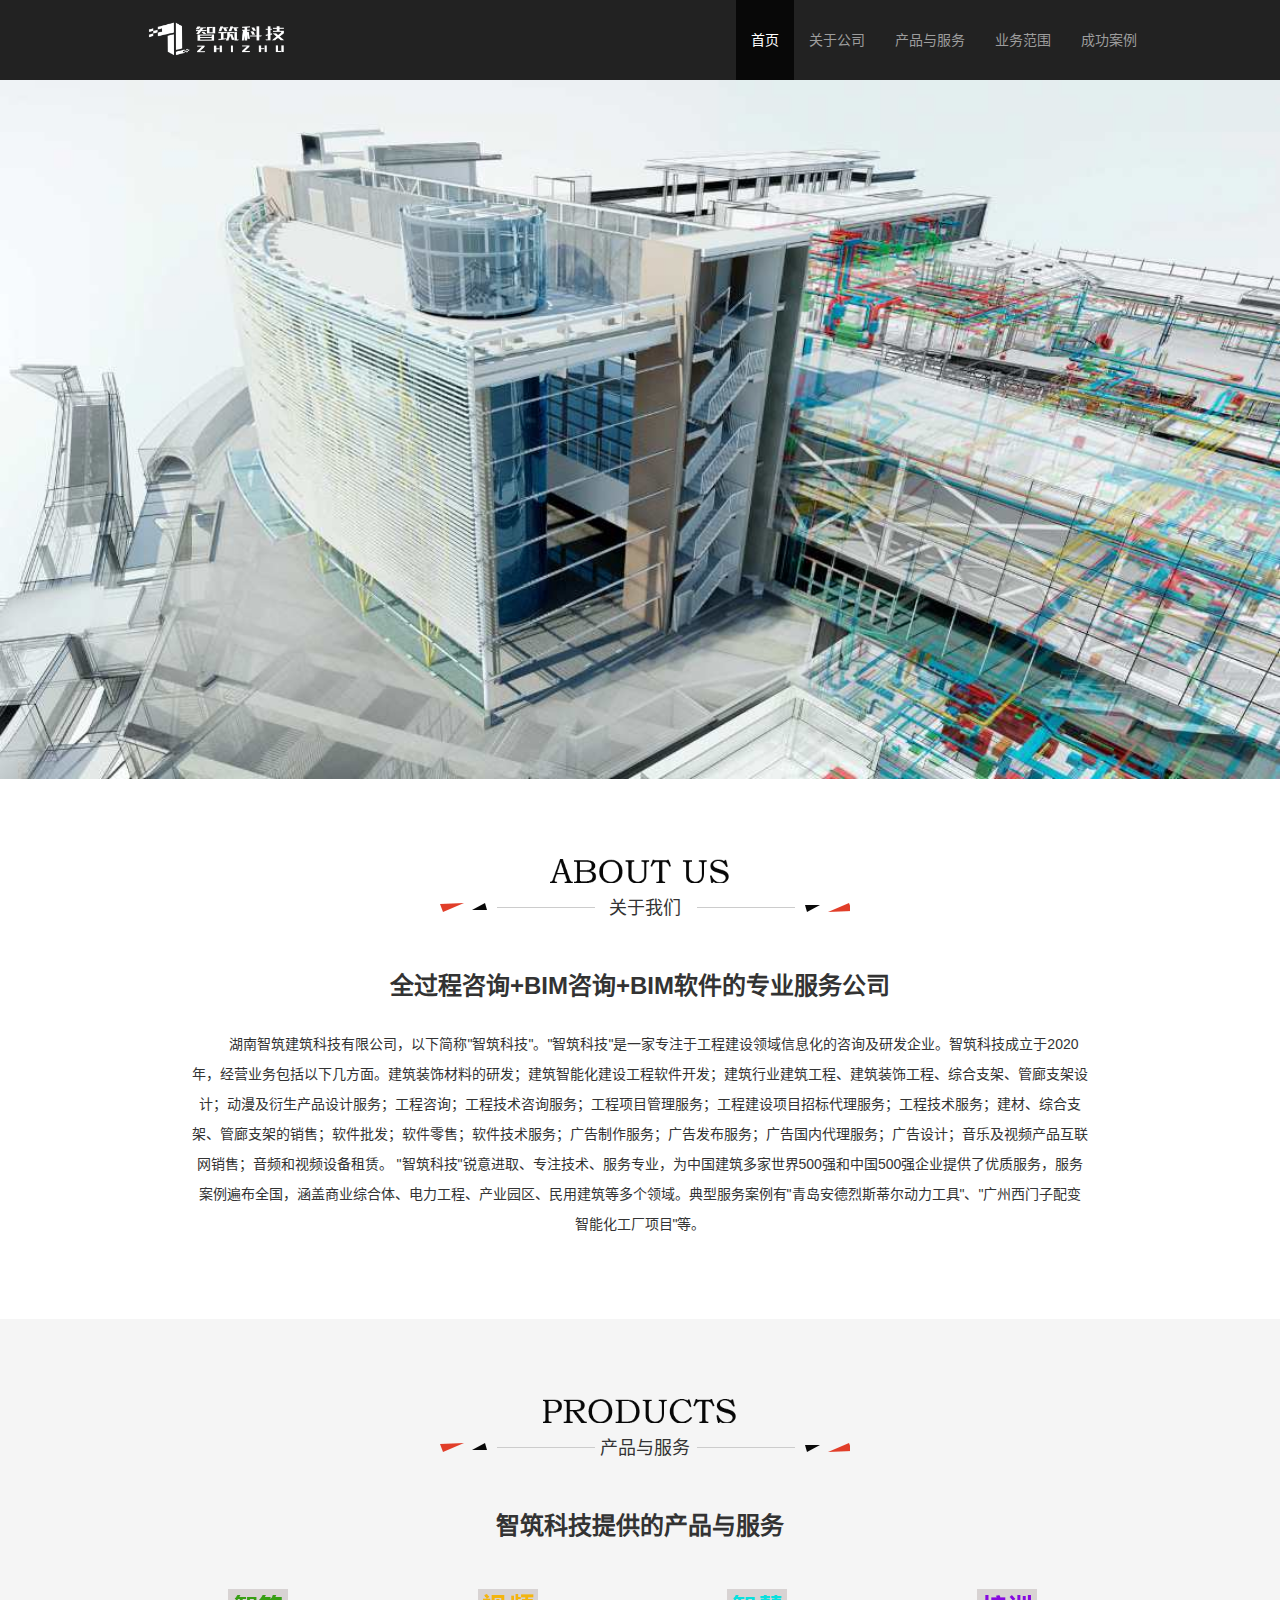
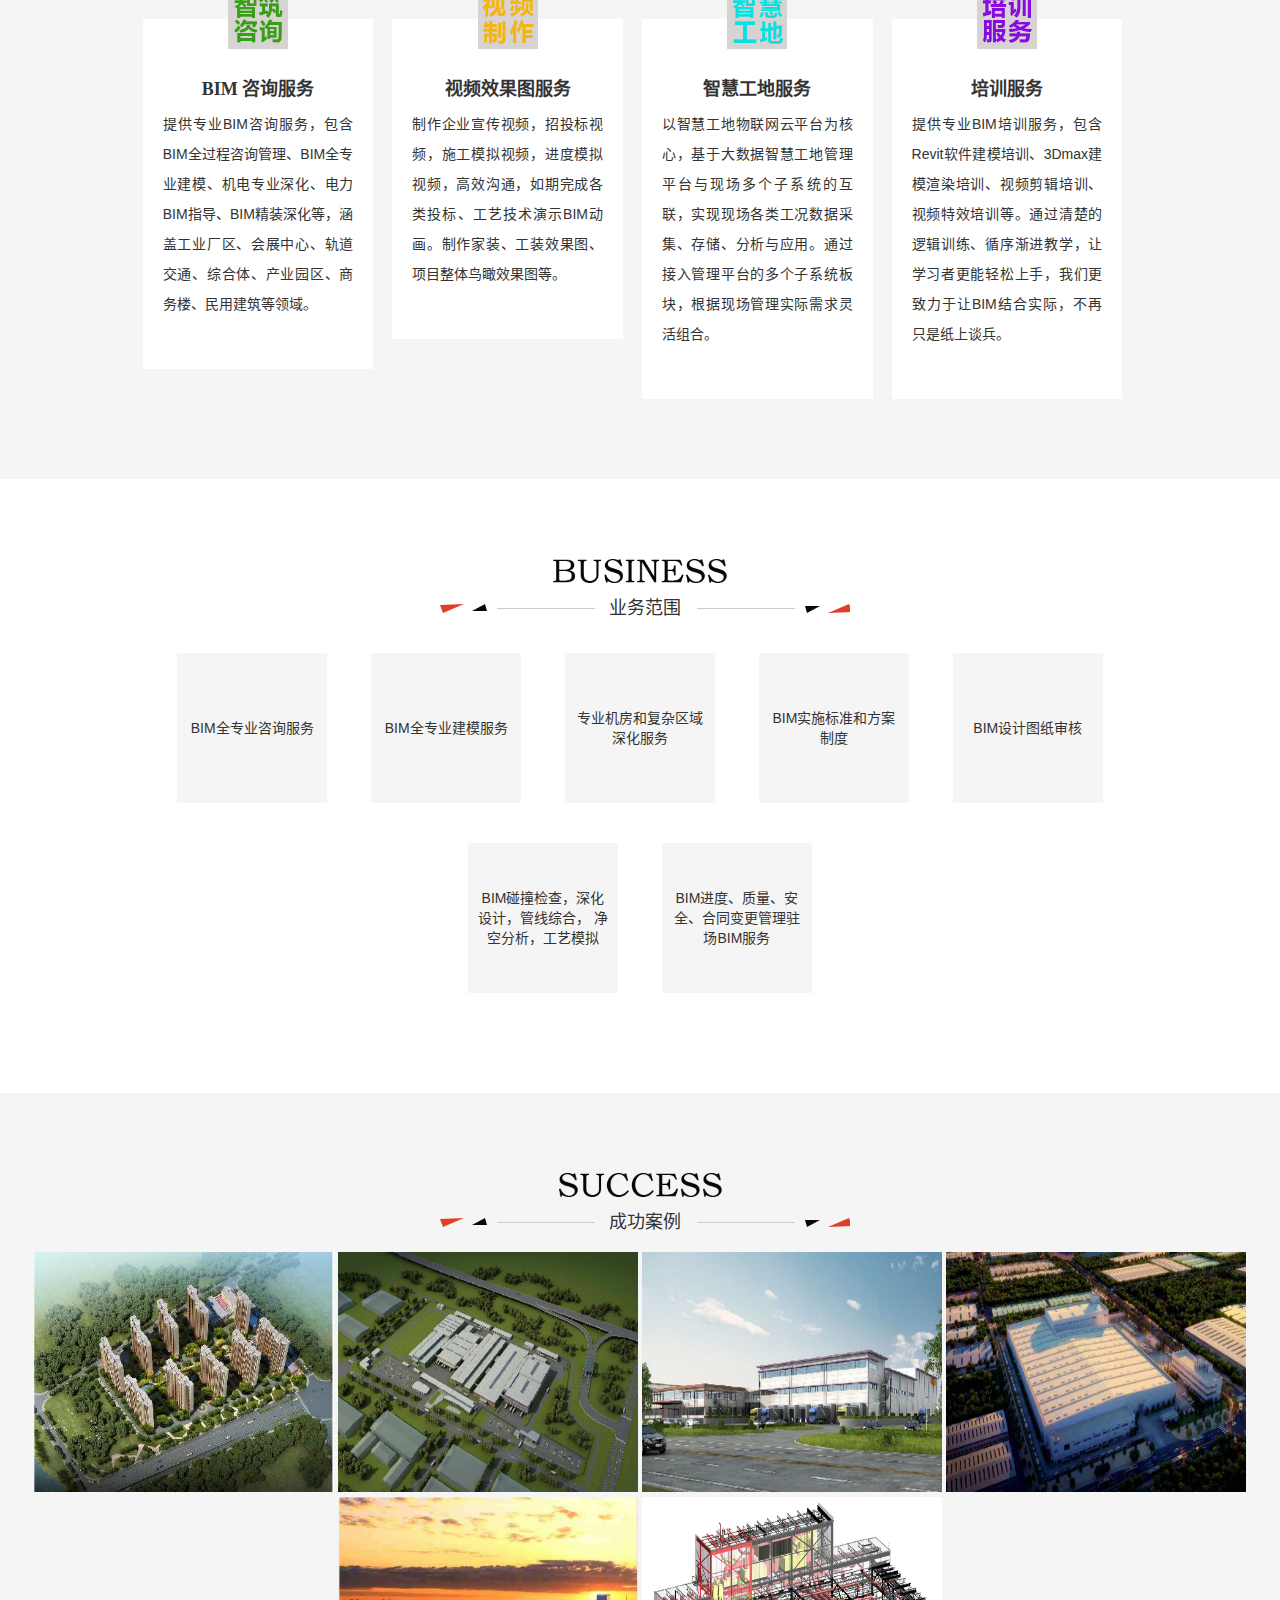
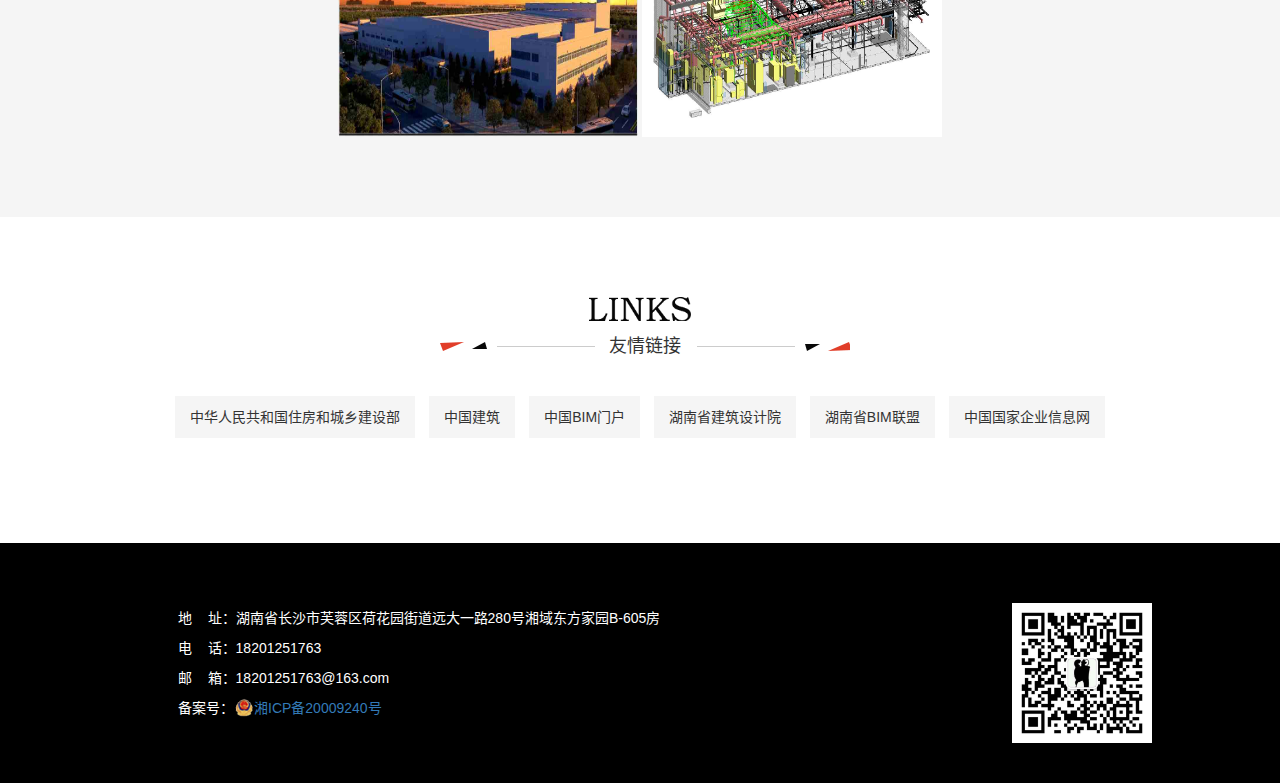
==== index.html @ da235b7f "修改图片等" ====
<!DOCTYPE html>
<html lang="zh-CN">
	<head>
		<meta charset="utf-8">
		<meta http-equiv="X-UA-Compatible" content="IE=edge">
		<link rel="Shortcut Icon" href="/images/favicon.ico" type="image/x-icon" />
		<meta name="viewport" content="width=device-width, initial-scale=1">
		<meta name="keywords" content="湖南智筑建筑科技有限公司，BIM，智筑建筑，智筑，湖南智筑，湖南智筑建筑">
		<meta name="description" content="湖南智筑建筑科技有限公司，BIM，智筑建筑，智筑，湖南智筑，湖南智筑建筑">
		<meta name="baidu-site-verification" content="HATitW4OrY" />
		<title>湖南智筑建筑科技有限公司，BIM，智筑建筑，智筑，湖南智筑，湖南智筑建筑</title>
		<meta http-equiv="Pragma" content="no-cache" />   
		<meta http-equiv="Cache-Control" content="no-cache" />
		<meta http-equiv="Expires" content="0" />
		<link href="https://cdn.jsdelivr.net/npm/bootstrap@3.3.7/dist/css/bootstrap.min.css" rel="stylesheet">
		<link rel="stylesheet" href="./index.css">
		<script>
		(function(){
		    var bp = document.createElement('script');
		    var curProtocol = window.location.protocol.split(':')[0];
		    if (curProtocol === 'https') {
		        bp.src = 'https://zz.bdstatic.com/linksubmit/push.js';
		    }
		    else {
		        bp.src = 'http://push.zhanzhang.baidu.com/push.js';
		    }
		    var s = document.getElementsByTagName("script")[0];
		    s.parentNode.insertBefore(bp, s);
		})();
		</script>
	</head>
	<body>
		<div class="body-content">
			<nav class="navbar navbar-default navbar-inverse navbar-fixed-top" style="border-color:transparent">
				<div class="container-fluid">
					<!-- Brand and toggle get grouped for better mobile display -->
					<div class="navbar-header">
						<button type="button" class="navbar-toggle collapsed" data-toggle="collapse" data-target="#bs-example-navbar-collapse-1"
						 aria-expanded="false">
							<span class="sr-only">Toggle navigation</span>
							<span class="icon-bar"></span>
							<span class="icon-bar"></span>
							<span class="icon-bar"></span>
						</button>
						<a class="navbar-brand" href="#"><img src="./images/logo2.png" /></a>
					</div>
					<div class="collapse navbar-collapse" id="bs-example-navbar-collapse-1">
						<ul class="nav navbar-nav navbar-right">
							<li id="homeSelect" class="navli active"><a href="#">首页</a></li>
							<li id="aboutSelect" class="navli"><a href="#aboutus">关于公司</a></li>
							<li id="saleSelect" class="navli"><a href="#product">产品与服务</a></li>
							<li id="contactSelect" class="navli"><a href="#business">业务范围</a></li>
							<li id="contactSelect" class="navli"><a href="#success">成功案例</a></li>
						</ul>
					</div><!-- /.navbar-collapse -->
				</div><!-- /.container-fluid -->
			</nav>
			<div class="mycontent">
				<img src="./images/banner1.png" id="headerImg">
				<div class="myContent-info" id="aboutus">
					<img src="./images/aboutus.png" class="tip-img" alt="关于我们">
					<span class="title-bj">关于我们</span>
					<h3>全过程咨询+BIM咨询+BIM软件的专业服务公司</h3>
					<p>湖南智筑建筑科技有限公司，以下简称"智筑科技"。"智筑科技"是一家专注于工程建设领域信息化的咨询及研发企业。智筑科技成立于2020年，经营业务包括以下几方面。建筑装饰材料的研发；建筑智能化建设工程软件开发；建筑行业建筑工程、建筑装饰工程、综合支架、管廊支架设计；动漫及衍生产品设计服务；工程咨询；工程技术咨询服务；工程项目管理服务；工程建设项目招标代理服务；工程技术服务；建材、综合支架、管廊支架的销售；软件批发；软件零售；软件技术服务；广告制作服务；广告发布服务；广告国内代理服务；广告设计；音乐及视频产品互联网销售；音频和视频设备租赁。
					"智筑科技"锐意进取、专注技术、服务专业，为中国建筑多家世界500强和中国500强企业提供了优质服务，服务案例遍布全国，涵盖商业综合体、电力工程、产业园区、民用建筑等多个领域。典型服务案例有"青岛安德烈斯蒂尔动力工具"、"广州西门子配变智能化工厂项目"等。</p>
				</div>
				<div class="myContent-info" id="product">
					<img src="./images/products.png" class="tip-img"  alt="产品与服务">
					<span class="title-bj">产品与服务</span>
					<h3>智筑科技提供的产品与服务</h3>
					<div class="cpandfw">
						<div class="list-product">
							<div class="list-propduct-logo">
								<img src="./images/pro1.png" alt="">
							</div>
							<div class="list-propduct-title">BIM 咨询服务</div>
							<div class="list-propduct-content">
								提供专业BIM咨询服务，包含BIM全过程咨询管理、BIM全专业建模、机电专业深化、电力BIM指导、BIM精装深化等，涵盖工业厂区、会展中心、轨道交通、综合体、产业园区、商务楼、民用建筑等领域。 
							</div>
						</div>
						<div class="list-product">
							<div class="list-propduct-logo">
								<img src="./images/pro2.png" alt="">
							</div>
							<div class="list-propduct-title">视频效果图服务</div>
							<div class="list-propduct-content">
								制作企业宣传视频，招投标视频，施工模拟视频，进度模拟视频，高效沟通，如期完成各类投标、工艺技术演示BIM动画。制作家装、工装效果图、项目整体鸟瞰效果图等。
							</div>
						</div>
						<div class="list-product">
							<div class="list-propduct-logo">
								<img src="./images/pro3.png" alt="">
							</div>
							<div class="list-propduct-title">智慧工地服务</div>
							<div class="list-propduct-content">
								以智慧工地物联网云平台为核心，基于大数据智慧工地管理平台与现场多个子系统的互联，实现现场各类工况数据采集、存储、分析与应用。通过接入管理平台的多个子系统板块，根据现场管理实际需求灵活组合。  
							</div>
						</div>
						<div class="list-product">
							<div class="list-propduct-logo">
								<img src="./images/pro4.png" alt="">
							</div>
							<div class="list-propduct-title">培训服务</div>
							<div class="list-propduct-content">
								提供专业BIM培训服务，包含Revit软件建模培训、3Dmax建模渲染培训、视频剪辑培训、视频特效培训等。通过清楚的逻辑训练、循序渐进教学，让学习者更能轻松上手，我们更致力于让BIM结合实际，不再只是纸上谈兵。
							</div>
						</div>
					</div>
				</div>
				<div class="myContent-info" id="business">
					<img src="./images/business.png" class="tip-img"  alt="业务范围">
					<span class="title-bj">业务范围</span>
					<li>
						<span class="ywContent">BIM全专业咨询服务</span>
						<span class="top_border"></span>
						<span class="right-border"></span>
						<span class="bottom-border"></span>
						<span class="left-border"></span>
					</li>
					<li>
						<span class="ywContent">BIM全专业建模服务</span>
						<span class="top_border"></span>
						<span class="right-border"></span>
						<span class="bottom-border"></span>
						<span class="left-border"></span>
					</li>
					<li>
						<span class="ywContent">专业机房和复杂区域深化服务</span>
						<span class="top_border"></span>
						<span class="right-border"></span>
						<span class="bottom-border"></span>
						<span class="left-border"></span>
					</li>
					<li>
						<span class="ywContent">BIM实施标准和方案制度</span>
						<span class="top_border"></span>
						<span class="right-border"></span>
						<span class="bottom-border"></span>
						<span class="left-border"></span>
					</li>
					<li>
						<span class="ywContent">BIM设计图纸审核</span>
						<span class="top_border"></span>
						<span class="right-border"></span>
						<span class="bottom-border"></span>
						<span class="left-border"></span>
					</li>
					<li>
						<span class="ywContent">BIM碰撞检查，深化设计，管线综合， 净空分析，工艺模拟</span>
						<span class="top_border"></span>
						<span class="right-border"></span>
						<span class="bottom-border"></span>
						<span class="left-border"></span>
					</li>
					<li>
						<span class="ywContent">BIM进度、质量、安全、合同变更管理驻场BIM服务</span>
						<span class="top_border"></span>
						<span class="right-border"></span>
						<span class="bottom-border"></span>
						<span class="left-border"></span>
					</li>
				</div>
			</div>
			<div class="myContent-info" id="success">
				<img src="./images/success.png" class="tip-img"  alt="成功案例">
				<span class="title-bj">成功案例</span>
				<img class="successImg" src="./images/cs3.png" alt="">
				<img class="successImg" src="./images/qd1.png" alt="">
				<img class="successImg" src="./images/qd2.png" alt="">
				<img class="successImg" src="./images/xmz2.png" alt="">
				<img class="successImg" src="./images/xmz3.png" alt="">
				<img class="successImg" src="./images/下载4.png" alt="">
			</div>
			<div class="myContent-info" id="friendship">
				<img src="./images/links.png" class="tip-img"  alt="友情链接">
				<span class="title-bj">友情链接</span>
				<div class="yqontent">
					<li><a href="http://www.mohurd.gov.cn/">中华人民共和国住房和城乡建设部</a></li>
					<li><a href="http://www.cscec.com.cn/">中国建筑</a></li>
					<li><a href="http://www.chinabim.com/">中国BIM门户</a></li>
					<li><a href="http://www.hnadi.com.cn/">湖南省建筑设计院</a></li>
					<li><a href="http://www.hn-bim.cn/">湖南省BIM联盟</a></li>
					<li><a href="http://www.chinabbc.com.cn/">中国国家企业信息网</a></li>
				</div>
			</div>
		</div>
		<div class="my-footer">
			<div class="footer-content">
				<div class="left-footer">
					<li>地&nbsp;&nbsp;&nbsp;&nbsp;址：湖南省长沙市芙蓉区荷花园街道远大一路280号湘域东方家园B-605房</li>
					<li>电&nbsp;&nbsp;&nbsp;&nbsp;话：18201251763</li>
					<li>邮&nbsp;&nbsp;&nbsp;&nbsp;箱：18201251763@163.com</li>
					<li>备案号：<a href="http://beian.miit.gov.cn"><img src="./images/ba.png" />湘ICP备20009240号</a></li>
				</div>
				<div class="right-footer">
					<img src="./images/wx.jpg" alt="">
				</div>
			</div>
		</div>
		<script src="https://cdn.jsdelivr.net/npm/jquery@1.12.4/dist/jquery.min.js"></script>
		<script src="https://cdn.jsdelivr.net/npm/bootstrap@3.3.7/dist/js/bootstrap.min.js"></script>
		<script type="text/javascript" src="./common.js"></script>
	</body>
</html>
---- index.css ----
@media (min-width: 768px){
	.navbar,.container-fluid,.navbar-header,.navbar-brand,.navbar-nav,.navbar-nav li{
		height: 80px;
	}
	.container-fluid{
		width: 80%;
	}
	.navbar-brand{
		padding: 15px 15px;
	}
	.navbar-brand img{
		height: 50px;
		width: auto;
	}
	.nav>li>a {
		height: 80px;
		line-height: 50px;
		padding: 15px!important;
	}
	.mycontent{
		position: relative;
		margin-top: 40px;
	}
	#headerImg{
		width: 100%;
		/* height: 300px; */
		background-position: center center;
		background-size: 100%;
		background-repeat: no-repeat;
		transition: all 0.5s linear;
	}
	.myContent-info{
		width: 100%;
		text-align: center;
		margin: auto;
		padding: 80px 0px;
	}
	.myContent-info h3{
		font-weight: 700;
		padding: 20px 0px;
	}
	.myContent-info p{
		width: 70%;
		margin: auto;
		line-height: 30px;
		text-indent: 2em;
		text-align: center;
	}
	.tip-img{
		height: 24px;
	}
	.title-bj{
		width: 420px;
		height: 50px;
		line-height: 50px;
		display: block;
		margin: auto;
		font-size: 18px;
		background-image: url(images/bj1.png);
		background-repeat: no-repeat;
		background-position: 10px;
		text-indent: 10px;
		font-family: '微软雅黑';
	}
	#product{
		background: #f5f5f5;
	}
	.cpandfw{
		width: 80%;
		margin: auto;
		margin-top: 40px;
		box-sizing: border-box;
	}
	.list-product{
		width: 24%;
		box-sizing: border-box;
		display: inline-block;
		/* float: left; */
		vertical-align:top;
		height: auto;
		line-height: 20px;
		position: relative;
		min-height: 100px;
		border-right: 15px solid #f5f5f5;
		background: #fff;
		padding: 50px 20px;
		margin-top: 20px;
	}
	.list-product .list-propduct-logo{
		position: absolute;
		top: -30px;
		left: 50%;
		transform: translateX(-50%);
	}
	.list-product .list-propduct-logo img{
		width: 60px;
		height: auto;
	}
	.list-propduct-title{
		font-weight: 700;
		font-family: '微软雅黑';
		font-size: 18px;
		line-height: 40px;
	}
	.list-propduct-title:hover{
		color: orange;
	}
	.list-propduct-content{
		line-height: 30px;
		text-align: justify;
	}
	#business{
		width: 80%;
		margin: auto;
	}
	#business li{
		margin: 20px;
		list-style: none;
		display: inline-block;
		width: 150px;
		height: 150px;
		background: #f5f5f5;
		vertical-align: top;
		position: relative;
	}
	.top_border,.right-border,.bottom-border,.left-border{
		width:20px;
		height: 20px;
		position: absolute;
	}
	#business li:hover .top_border{
		top: -6px;
		left: -6px;
		border-top:3px solid orangered;
		border-left:3px solid orangered;
	}
	#business li:hover .right-border{
		top: -6px;
		right: -6px;
		border-top:3px solid orangered;
		border-right:3px solid orangered;
	}
	#business li:hover .bottom-border{
		bottom: -6px;
		right: -6px;
		border-bottom:3px solid orangered;
		border-right:3px solid orangered;
	}
	#business li:hover .left-border{
		bottom: -6px;
		left: -6px;
		border-bottom:3px solid orangered;
		border-left:3px solid orangered;
	}
	.ywContent{
		display: inline-block;
		width: 90%;
		height: auto;
		/* position: absolute; */
		margin-top: 50%;
		transform: translateY(-50%);
	}
	#business li:hover{
		background: orangered;
		color: #fff;
	}
	#success{
		width: 100%;
		background: #f5f5f5;
	}
	#success .successImg{
		width: 300px;
		height: 240px;
		border: none;
		margin: 0px;
		margin-top: 5px;
		padding: 0px;
	}
	#friendship{
		width: 100%;
	}
	.yqontent{
		width: 80%;
		margin: auto;
		text-align: center;
		padding: 20px 0px;
	}
	.yqontent li{
		box-sizing: content-box;
		list-style: none;
		display: inline-block;
		padding: 6px 15px;
		background: #f5f5f5;
		height: 30px;
		line-height: 30px;
		margin: 5px;
	}
	.yqontent li a{
		color: #333;
	}
	.yqontent li:hover{
		background: orangered;
	}
	.yqontent li:hover a{
		color: #fff;
	}
	.my-footer{
		background: black;
		width: 100%;
		color: #fff;
		padding: 60px 0px;
	}
	.footer-content{
		width: 80%;
		margin: auto;
	}
	.my-footer li{
		list-style: none;
		text-align: left;
		line-height: 30px;
		padding: 0px 50px;
	}
	.left-footer{
		display: inline-block;
		vertical-align: top;
	}
	.left-footer img{
		width: 20px;
		margin-top: -5px;
	}
	.right-footer{
		float: right;
	}
	.right-footer img{ 
		width: 140px;
		height: auto;
	}
}

@media (max-width: 768px){
	.navbar-brand{
		padding: 8px 10px;
	}
	.navbar-brand img{
		height: 36px;
		width: auto;
	}
	.mycontent{
		position: relative;
		margin-top: 20px;
	}
	#headerImg{
		width: 100%;
	}
	.myContent-info{
		width: 100%;
		text-align: center;
		margin: auto;
		padding: 50px 0px;
	}
	.myContent-info h3{
		font-weight: 700;
		padding: 20px 10px;
	}
	.myContent-info p{
		width: 90%;
		margin: auto;
		line-height: 30px;
		text-indent: 2em;
		text-align: center;
	}
	.tip-img{
		display: none;
	}
	.title-bj{
		display: none;
	}
	#product{
		background: #f5f5f5;
	}
	.cpandfw{
		width: 80%;
		margin: auto;
		margin-top: 40px;
		box-sizing: border-box;
	}
	.list-product{
		width: 100%;
		box-sizing: border-box;
		display: inline-block;
		/* float: left; */
		vertical-align:top;
		height: auto;
		line-height: 20px;
		position: relative;
		min-height: 100px;
		border-right: 15px solid #f5f5f5;
		background: #fff;
		padding: 50px 20px;
		margin-top: 50px;
	}
	.list-product .list-propduct-logo{
		position: absolute;
		top: -30px;
		left: 50%;
		transform: translateX(-50%);
	}
	.list-product .list-propduct-logo img{
		width: 60px;
		height: auto;
	}
	.list-propduct-title{
		font-weight: 700;
		font-family: '微软雅黑';
		font-size: 18px;
		line-height: 40px;
	}
	.list-propduct-title:hover{
		color: orange;
	}
	.list-propduct-content{
		line-height: 30px;
		text-align: justify;
	}
	#business{
		width: 100%;
		margin: auto;
	}
	#business li{
		margin: 20px;
		list-style: none;
		display: inline-block;
		width: 150px;
		height: 150px;
		background: #f5f5f5;
		vertical-align: top;
		position: relative;
	}
	.top_border,.right-border,.bottom-border,.left-border{
		width:20px;
		height: 20px;
		position: absolute;
	}
	#business li:hover .top_border{
		top: -6px;
		left: -6px;
		border-top:3px solid orangered;
		border-left:3px solid orangered;
	}
	#business li:hover .right-border{
		top: -6px;
		right: -6px;
		border-top:3px solid orangered;
		border-right:3px solid orangered;
	}
	#business li:hover .bottom-border{
		bottom: -6px;
		right: -6px;
		border-bottom:3px solid orangered;
		border-right:3px solid orangered;
	}
	#business li:hover .left-border{
		bottom: -6px;
		left: -6px;
		border-bottom:3px solid orangered;
		border-left:3px solid orangered;
	}
	.ywContent{
		display: inline-block;
		width: 90%;
		height: auto;
		/* position: absolute; */
		margin-top: 50%;
		transform: translateY(-50%);
	}
	#business li:hover{
		background: orangered;
		color: #fff;
	}
	#success{
		width: 100%;
		background: #f5f5f5;
	}
	#success .successImg{
		width: 300px;
		height: 240px;
		border: none;
		margin: 0px;
		padding: 0px;
	}
	#friendship{
		width: 100%;
	}
	.yqontent{
		width: 100%;
		margin: auto;
		text-align: center;
		padding: 20px 0px;
	}
	.yqontent li{
		box-sizing: content-box;
		list-style: none;
		display: inline-block;
		padding: 6px 15px;
		background: #f5f5f5;
		height: 30px;
		line-height: 30px;
		margin: 5px;
	}
	.yqontent li a{
		color: #333;
	}
	.yqontent li:hover{
		background: orangered;
	}
	.yqontent li:hover a{
		color: #fff;
	}
	.my-footer{
		background: black;
		width: 100%;
		color: #fff;
		padding: 60px 0px;
	}
	.footer-content{
		width: 90%;
		margin: auto;
	}
	.my-footer li{
		list-style: none;
		text-align: left;
		line-height: 30px;
		padding: 0px 50px;
	}
	.left-footer{
		vertical-align: top;
	}
	.left-footer img{
		width: 20px;
		margin-top: -5px;
	}
	.right-footer{
		width: 100%;
		text-align: center;
		margin-top: 20px;
		height: 400px;
	}
	.right-footer img{ 
		width: 140px;
		height: auto;
	}
}
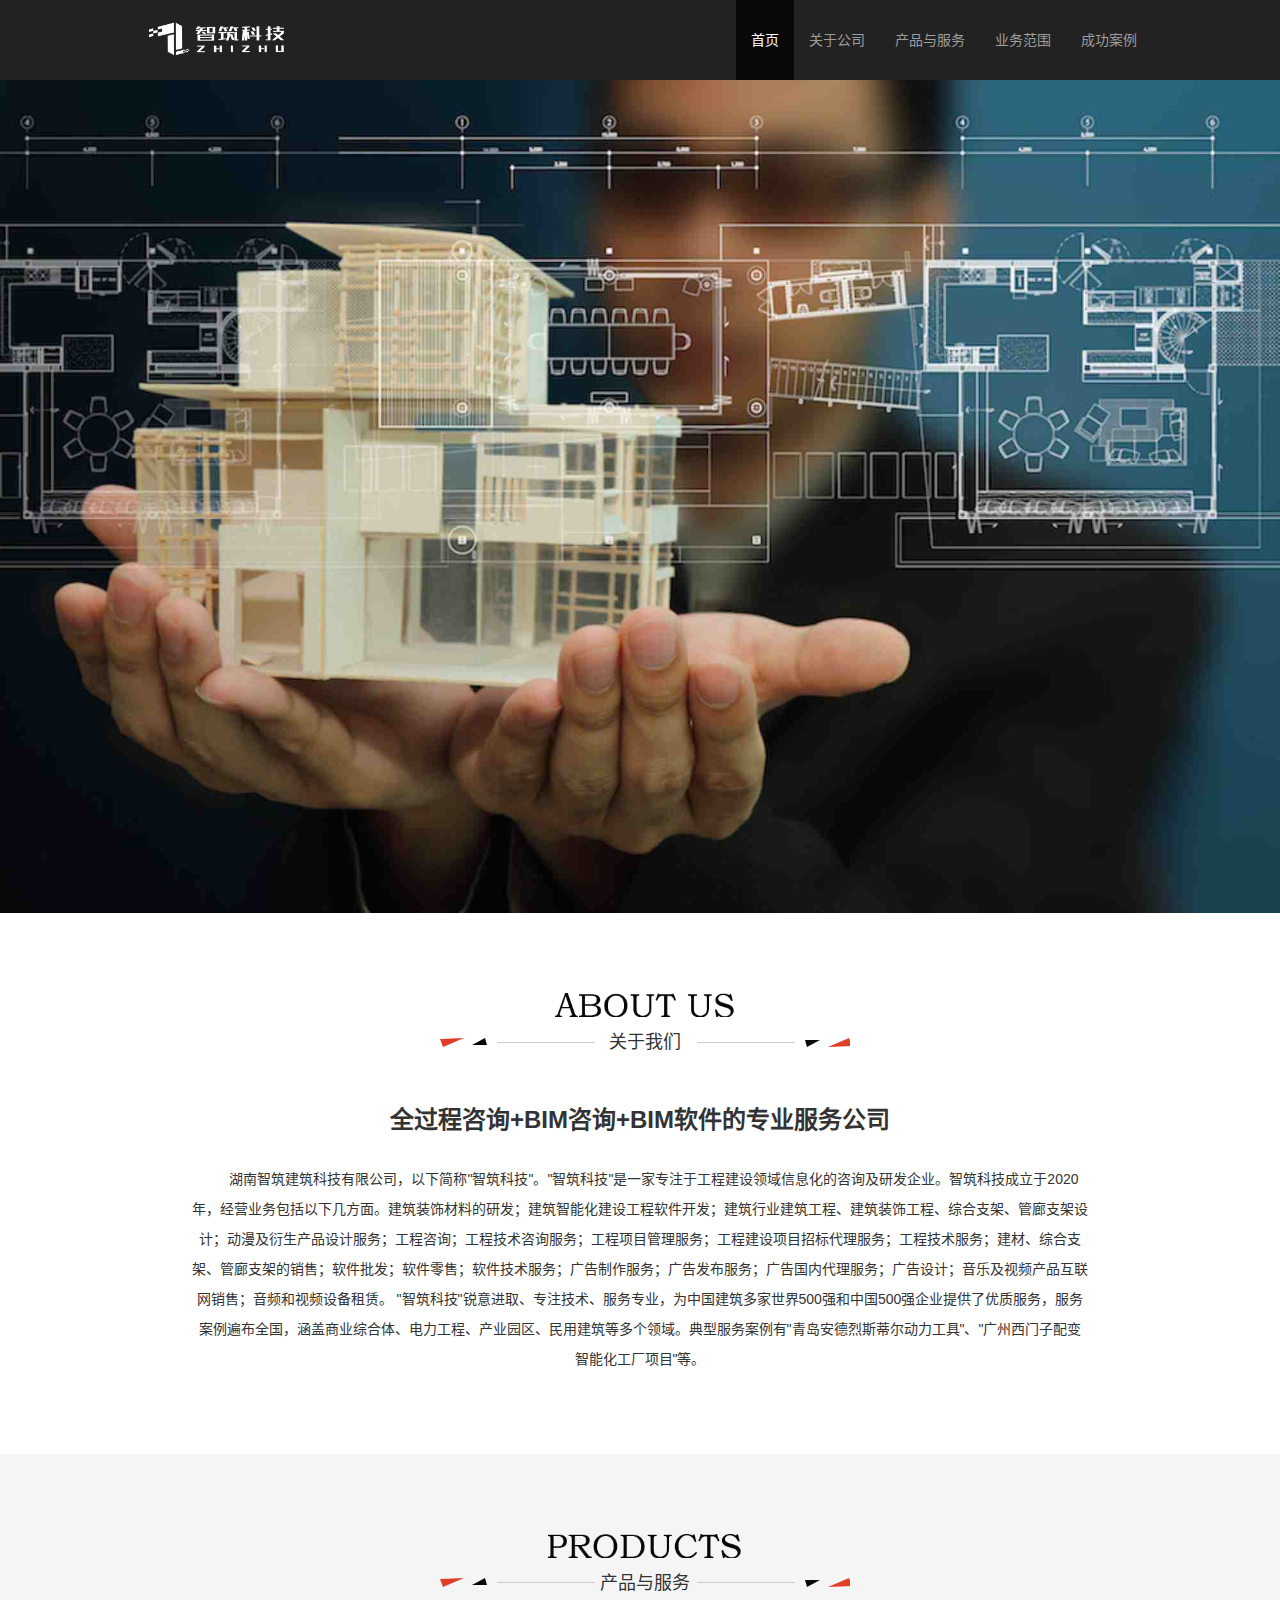
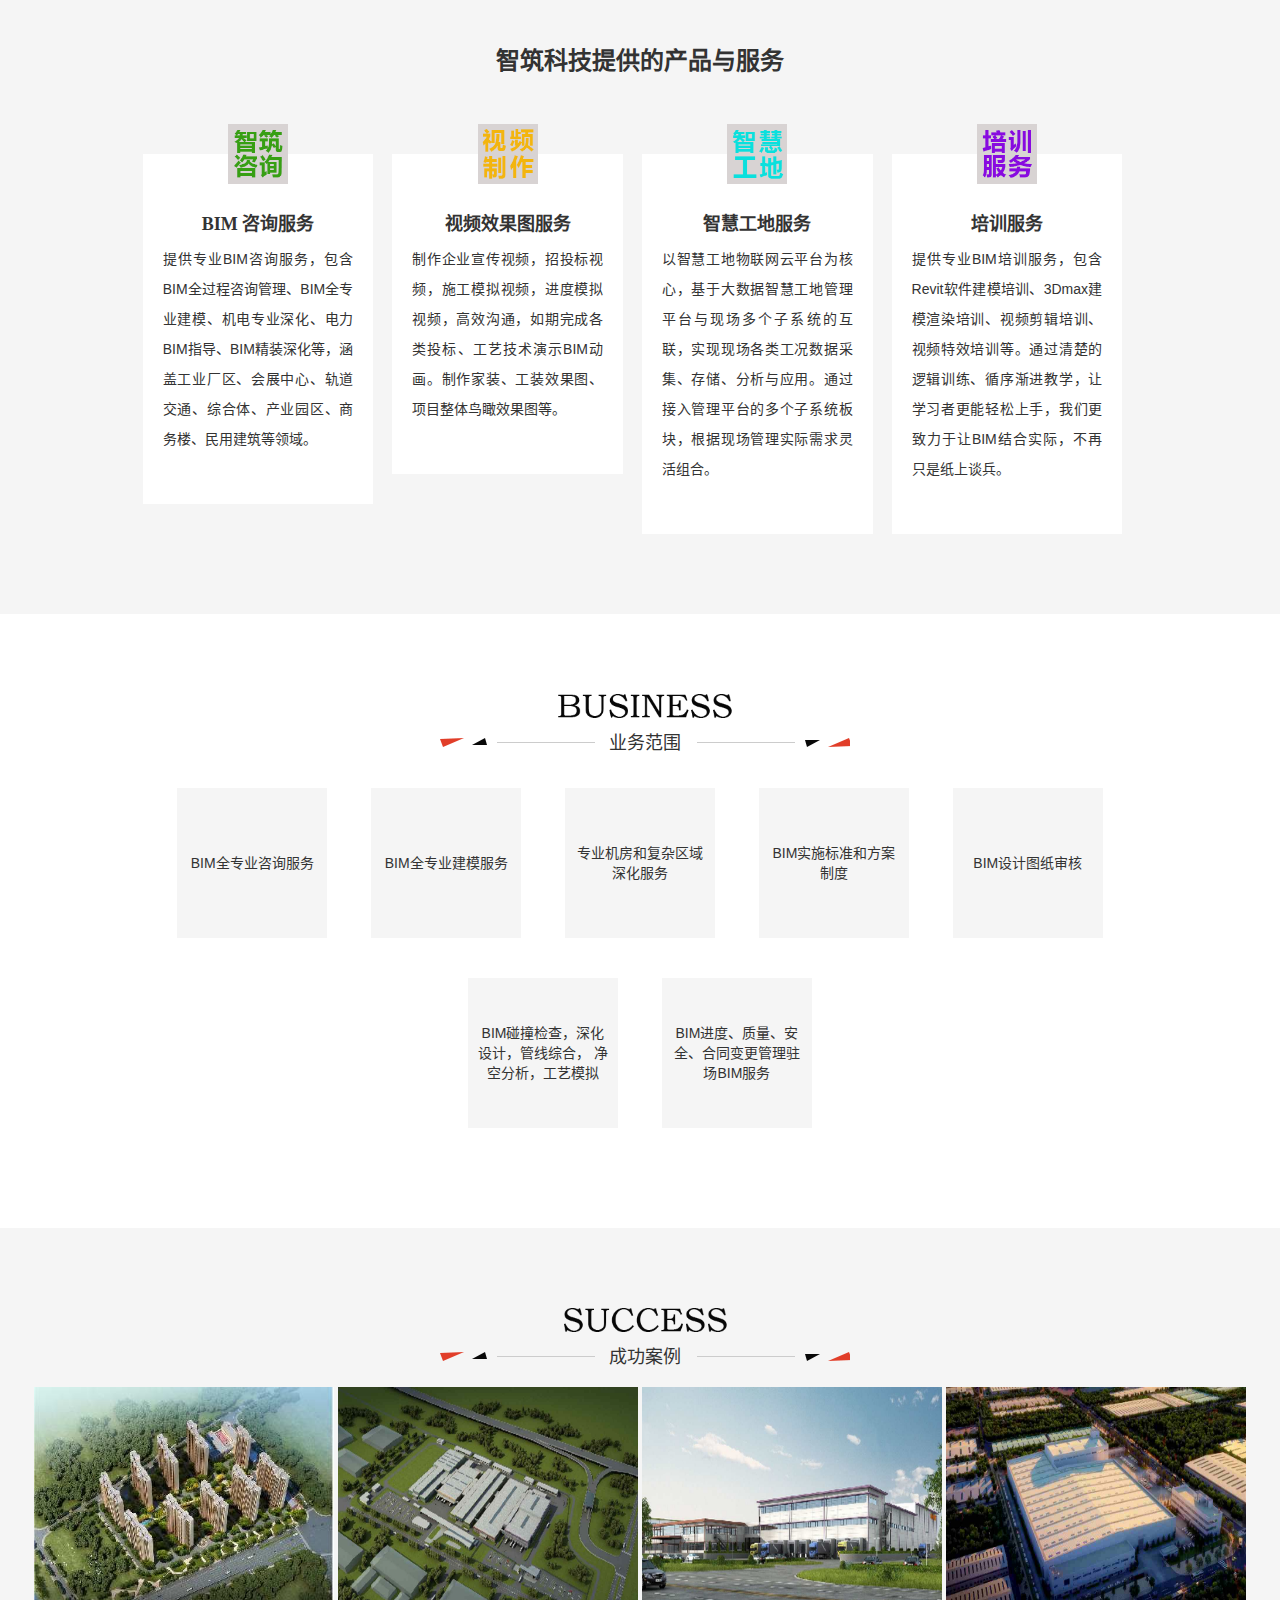
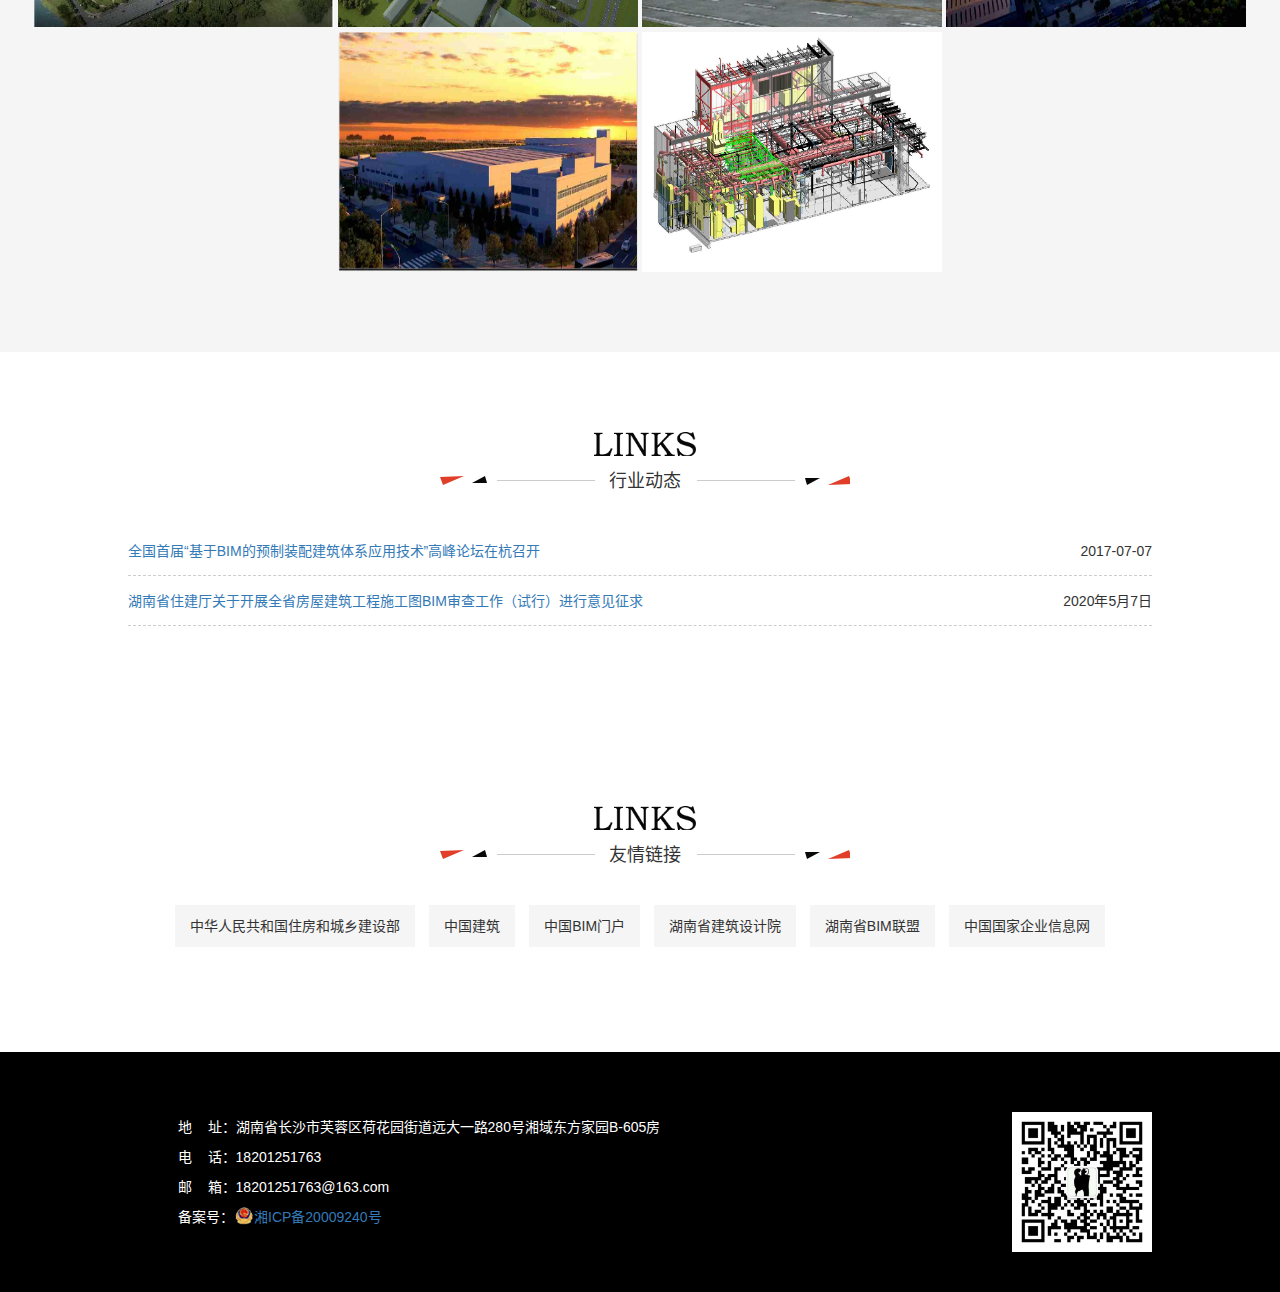
==== commit d138c27d: "link" ====
--- a/index.html
+++ b/index.html
@@ -56,7 +56,7 @@
 				</div><!-- /.container-fluid -->
 			</nav>
 			<div class="mycontent">
-				<img src="./images/banner1.png" id="headerImg">
+				<img src="./images/banner2.png" id="headerImg">
 				<div class="myContent-info" id="aboutus">
 					<img src="./images/aboutus.png" class="tip-img" alt="关于我们">
 					<span class="title-bj">关于我们</span>
@@ -170,6 +170,13 @@
 				<img class="successImg" src="./images/xmz2.png" alt="">
 				<img class="successImg" src="./images/xmz3.png" alt="">
 				<img class="successImg" src="./images/下载4.png" alt="">
+			</div>
+			<div class="myContent-info" id="news">
+				<img src="./images/links.png" class="tip-img"  alt="行业动态">
+				<span class="title-bj">行业动态</span>
+				<div class="newsList" id="newsList">
+					
+				</div>
 			</div>
 			<div class="myContent-info" id="friendship">
 				<img src="./images/links.png" class="tip-img"  alt="友情链接">
--- a/index.css
+++ b/index.css
@@ -48,6 +48,7 @@
 	}
 	.tip-img{
 		height: 24px;
+		margin-left: 10px;
 	}
 	.title-bj{
 		width: 420px;
@@ -179,6 +180,26 @@
 	#friendship{
 		width: 100%;
 	}
+	#news li{
+		width: 80%;
+		height: 50px;
+		line-height: 50px;
+		margin: auto;	
+		list-style: none;
+		border-bottom: 1px dashed #ccc;
+	}
+	#newsList{
+		padding: 20px 0px;
+	}
+	.newsTime,.newsTitle{
+		display: inline-block;
+	}
+	.newsTitle{
+		float: left;
+	}
+	.newsTime{
+		float: right;
+	}
 	.yqontent{
 		width: 80%;
 		margin: auto;
@@ -327,11 +348,11 @@
 		margin: auto;
 	}
 	#business li{
-		margin: 20px;
-		list-style: none;
-		display: inline-block;
-		width: 150px;
-		height: 150px;
+		margin: 10px;
+		list-style: none;
+		display: inline-block;
+		width: 120px;
+		height: 120px;
 		background: #f5f5f5;
 		vertical-align: top;
 		position: relative;
@@ -388,8 +409,33 @@
 		margin: 0px;
 		padding: 0px;
 	}
+	#new{
+		padding: 80px 0px;
+	}
+	#news li{
+		width: 80%;
+		line-height: 30px;
+		margin: auto;	
+		list-style: none;
+	}
+	#newsList{
+		padding: 20px 0px;
+	}
+	.newsTime,.newsTitle{
+		display: inline-block;
+	}
+	.newsTitle{
+		display: inline-block;
+		text-align: left;
+	}
+	.newsTime{
+		display: inline-block;
+		text-align: right;
+		width: 100%;
+	}
 	#friendship{
 		width: 100%;
+		background: #f5f5f5;
 	}
 	.yqontent{
 		width: 100%;
@@ -402,7 +448,7 @@
 		list-style: none;
 		display: inline-block;
 		padding: 6px 15px;
-		background: #f5f5f5;
+		background: #fff;
 		height: 30px;
 		line-height: 30px;
 		margin: 5px;
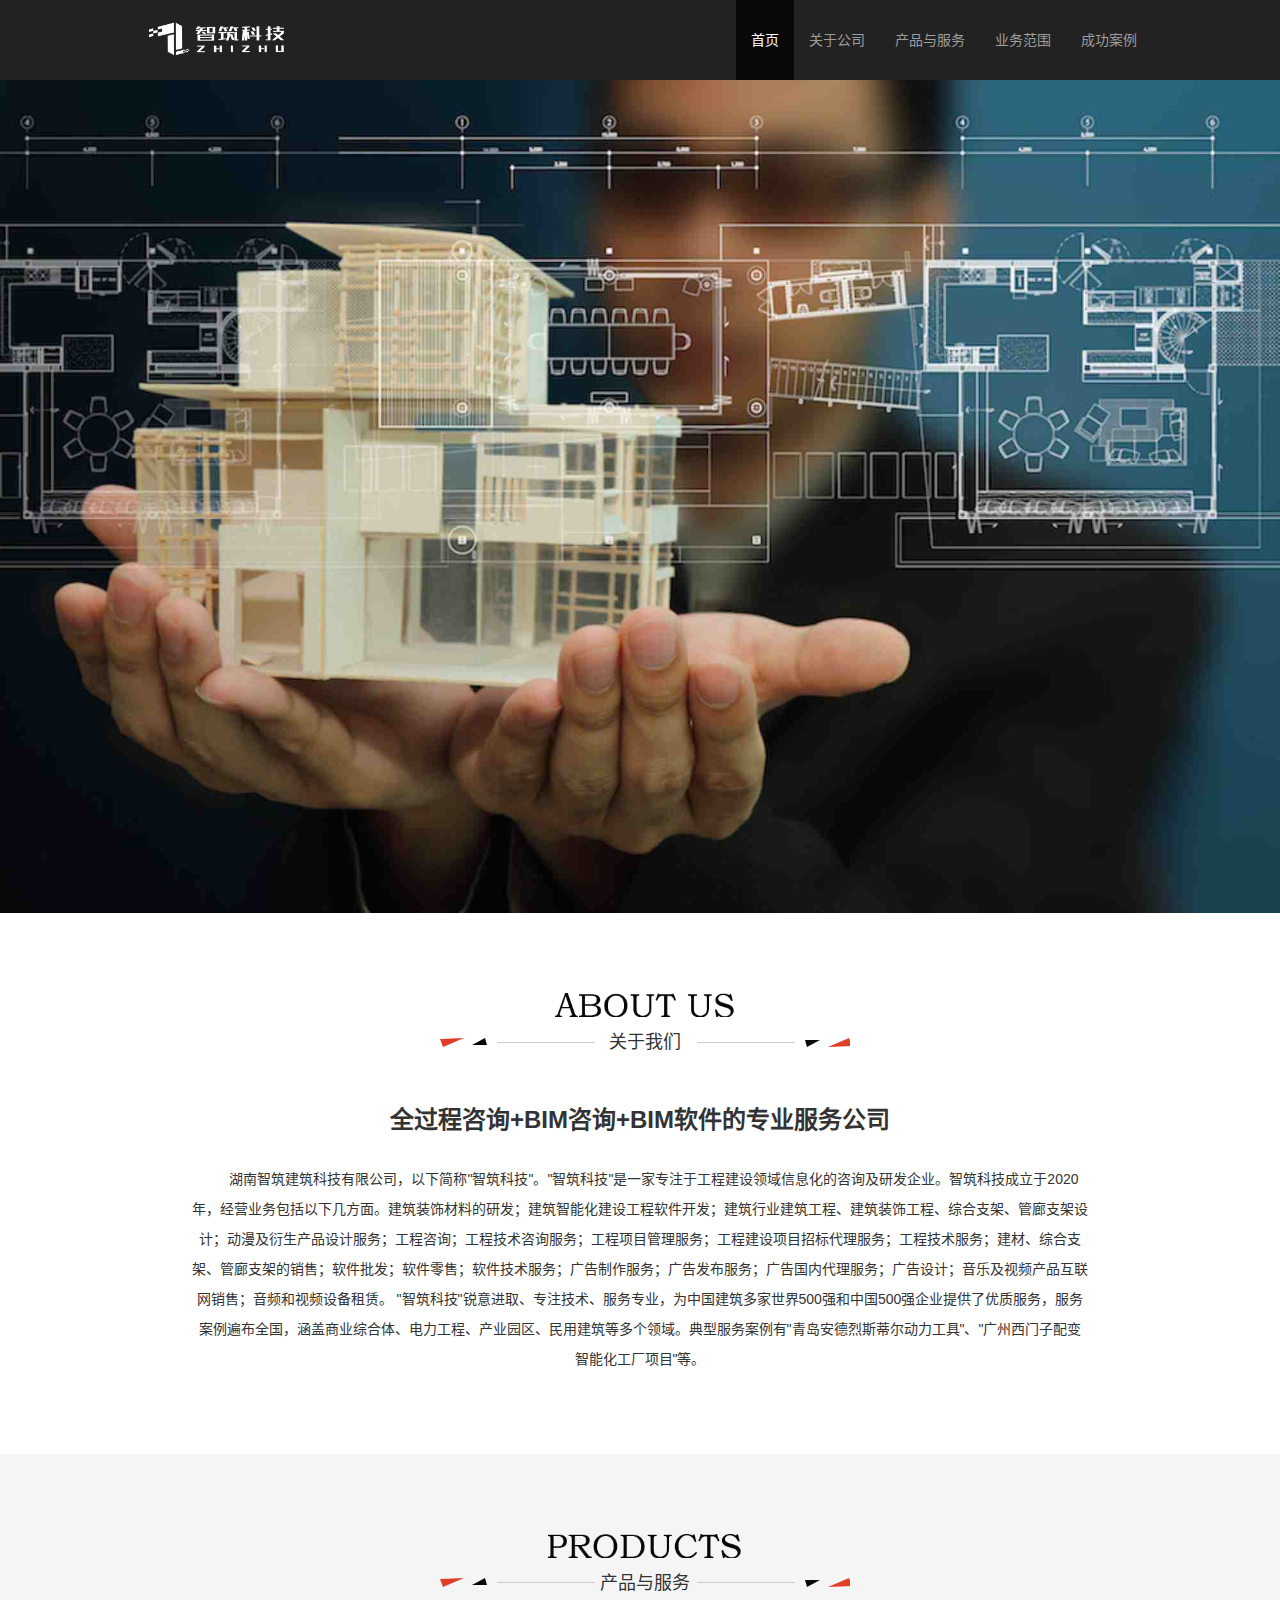
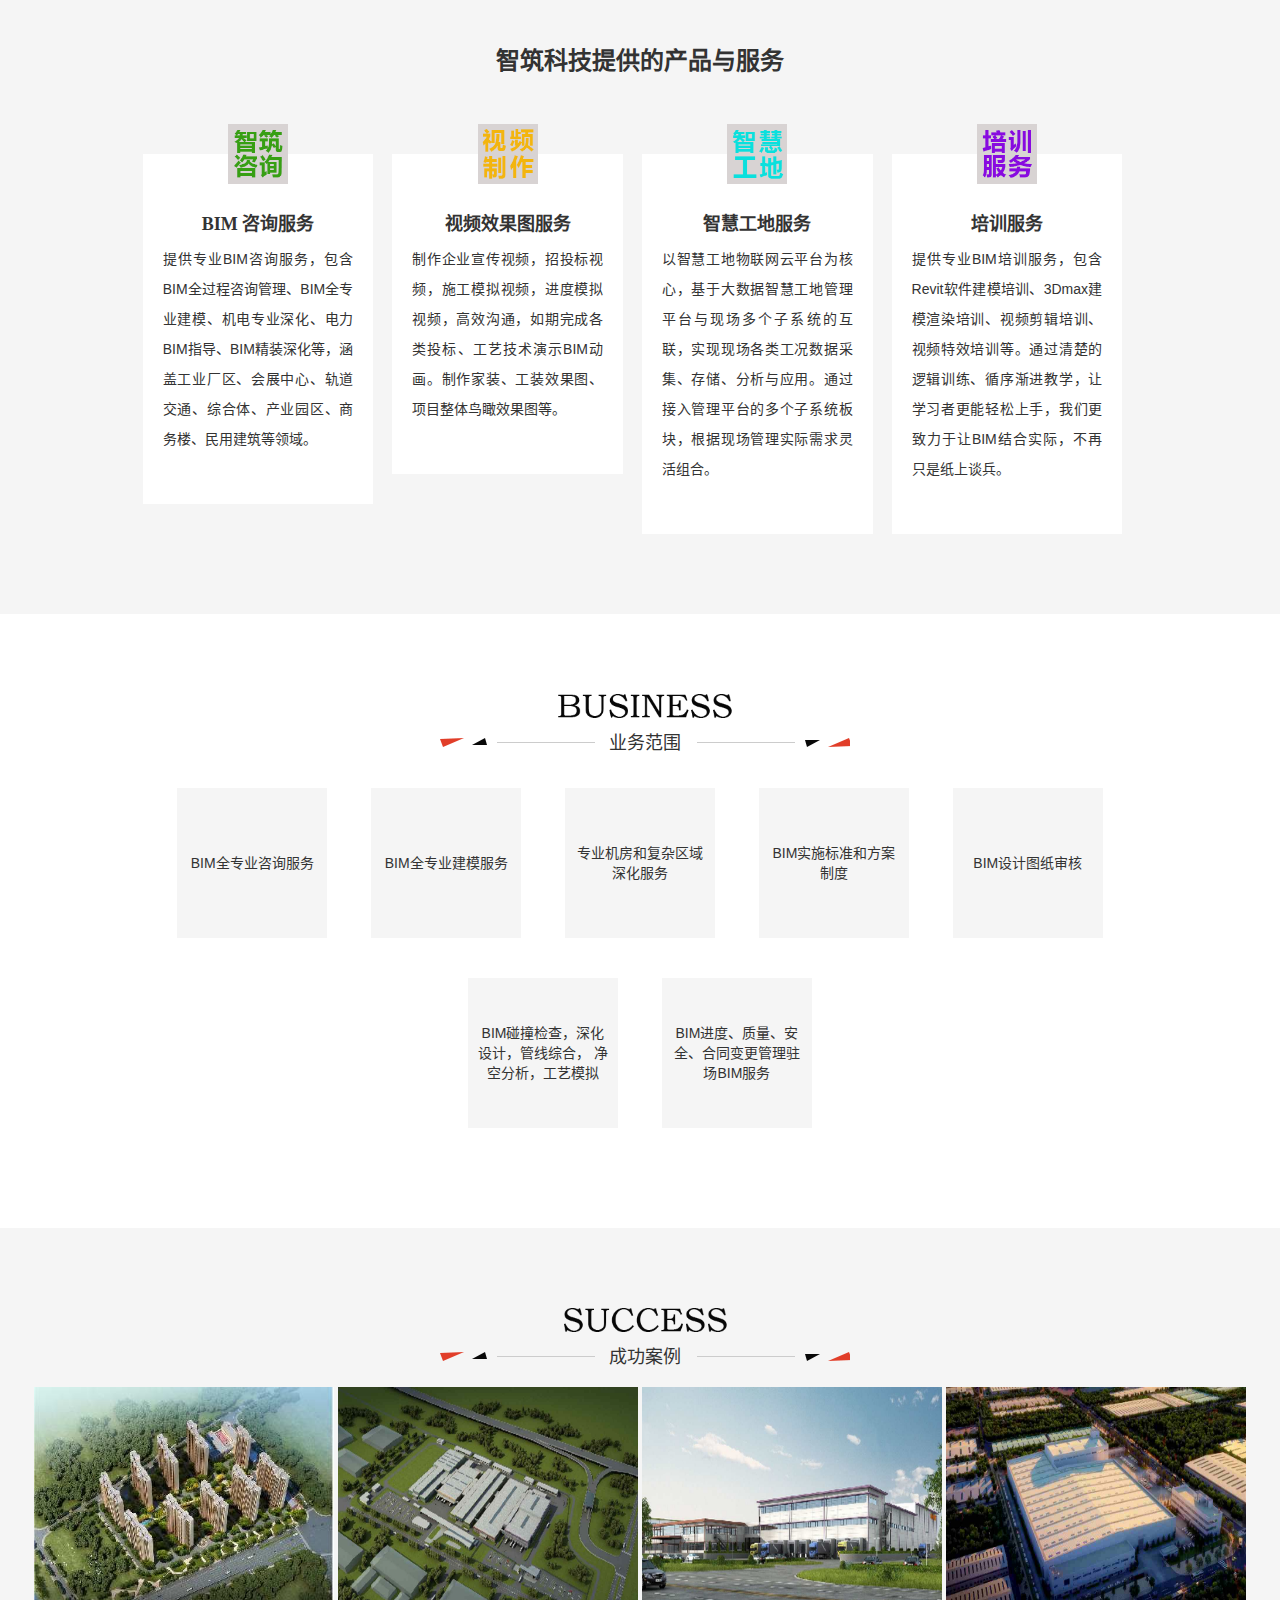
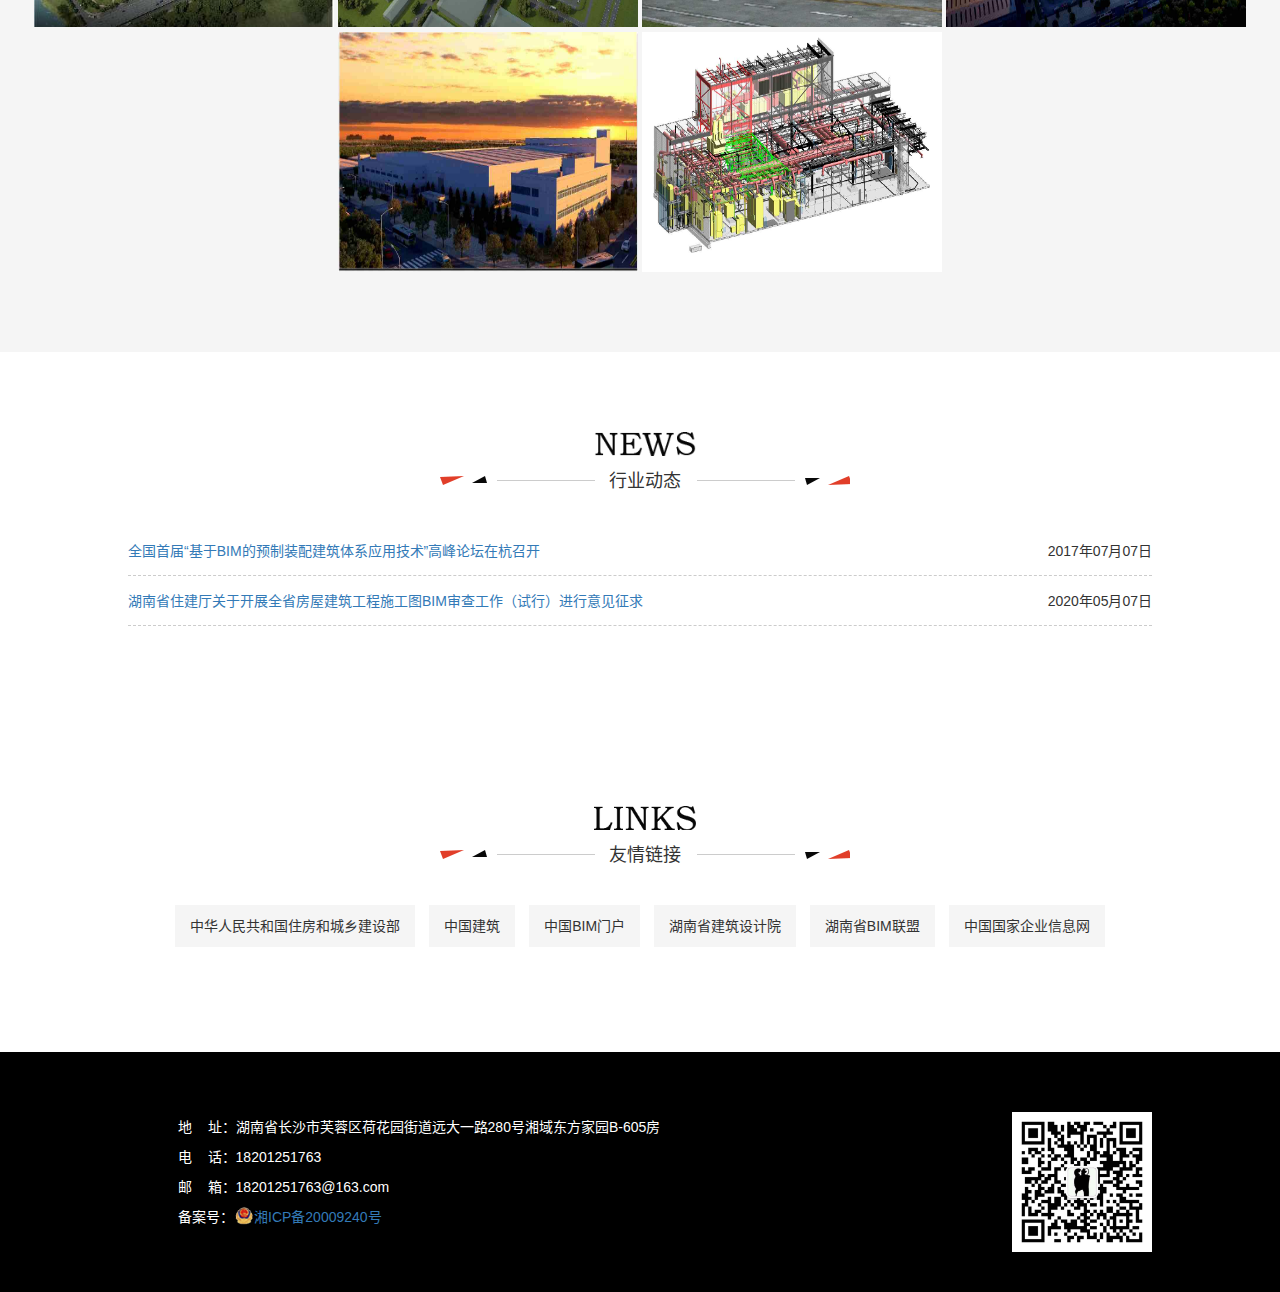
==== commit d8b5b185: "pic" ====
--- a/index.html
+++ b/index.html
@@ -172,7 +172,7 @@
 				<img class="successImg" src="./images/下载4.png" alt="">
 			</div>
 			<div class="myContent-info" id="news">
-				<img src="./images/links.png" class="tip-img"  alt="行业动态">
+				<img src="./images/news.png" class="tip-img"  alt="行业动态">
 				<span class="title-bj">行业动态</span>
 				<div class="newsList" id="newsList">
 					
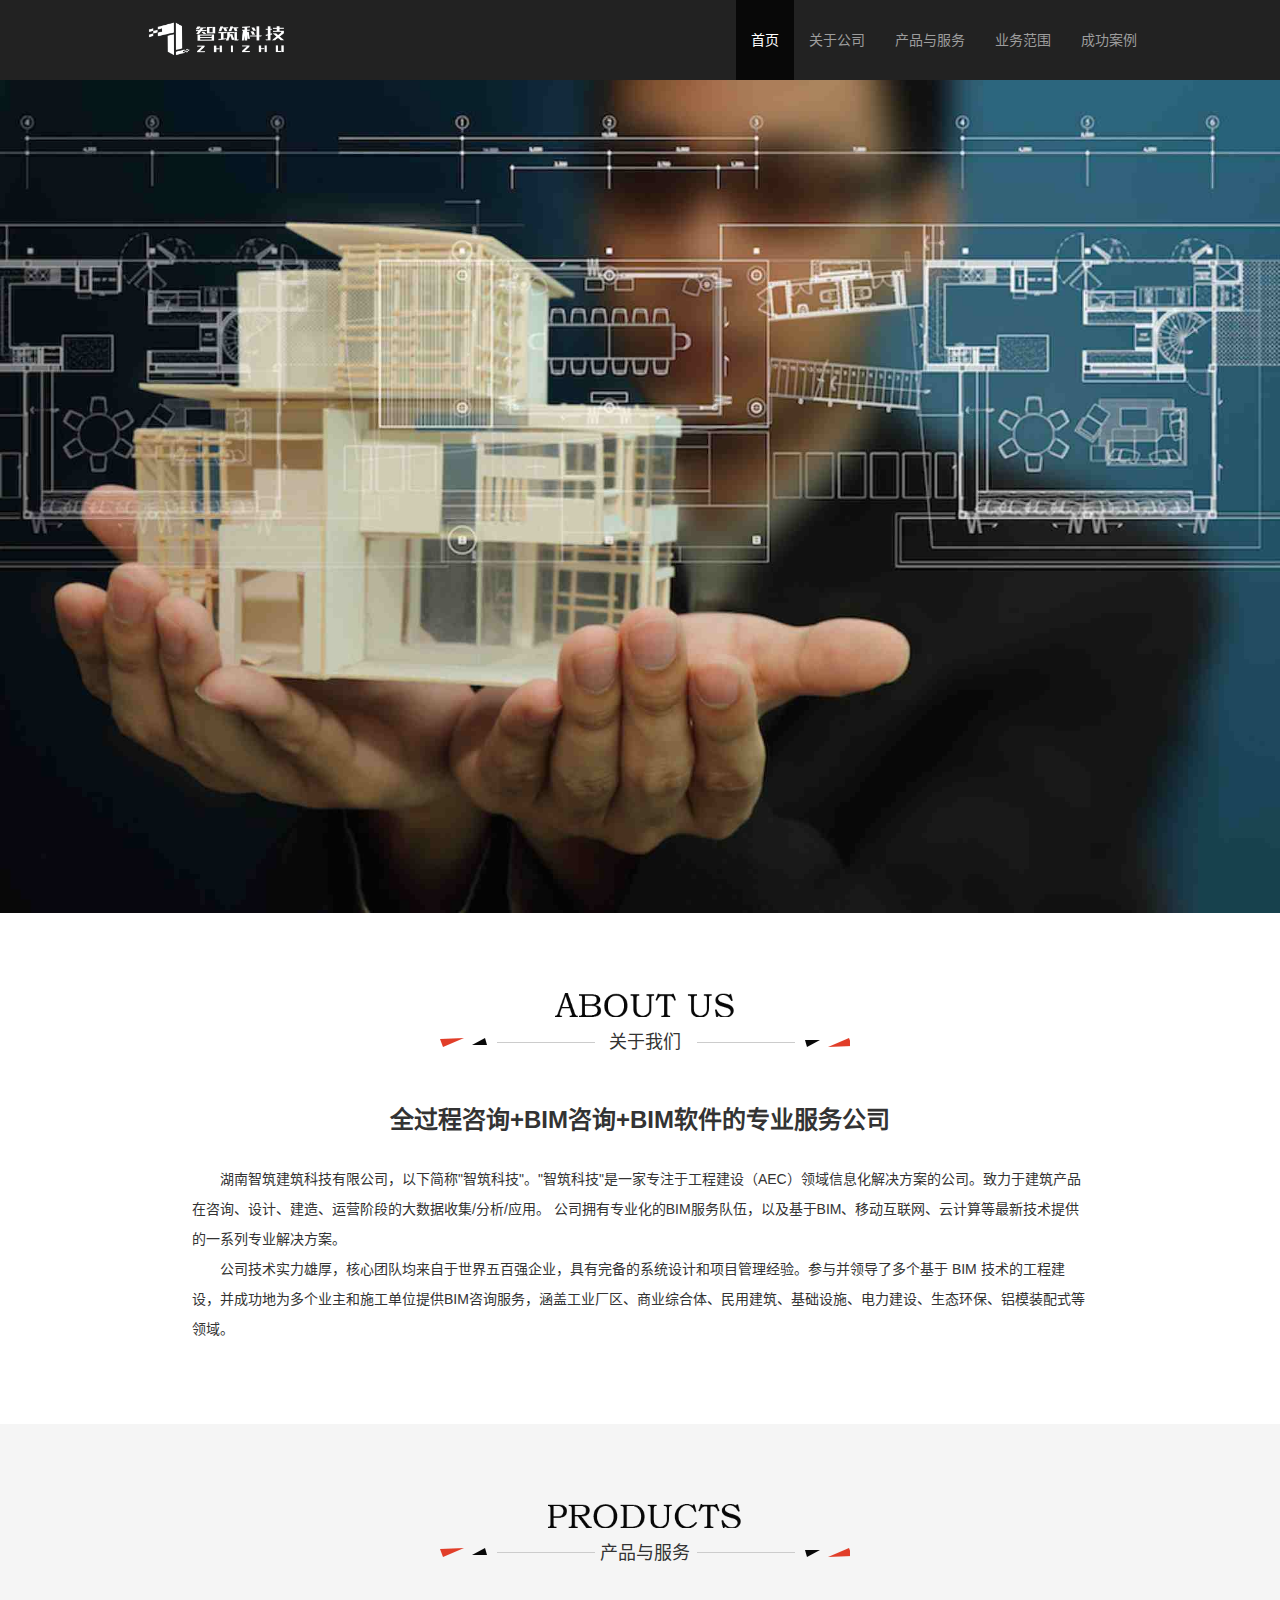
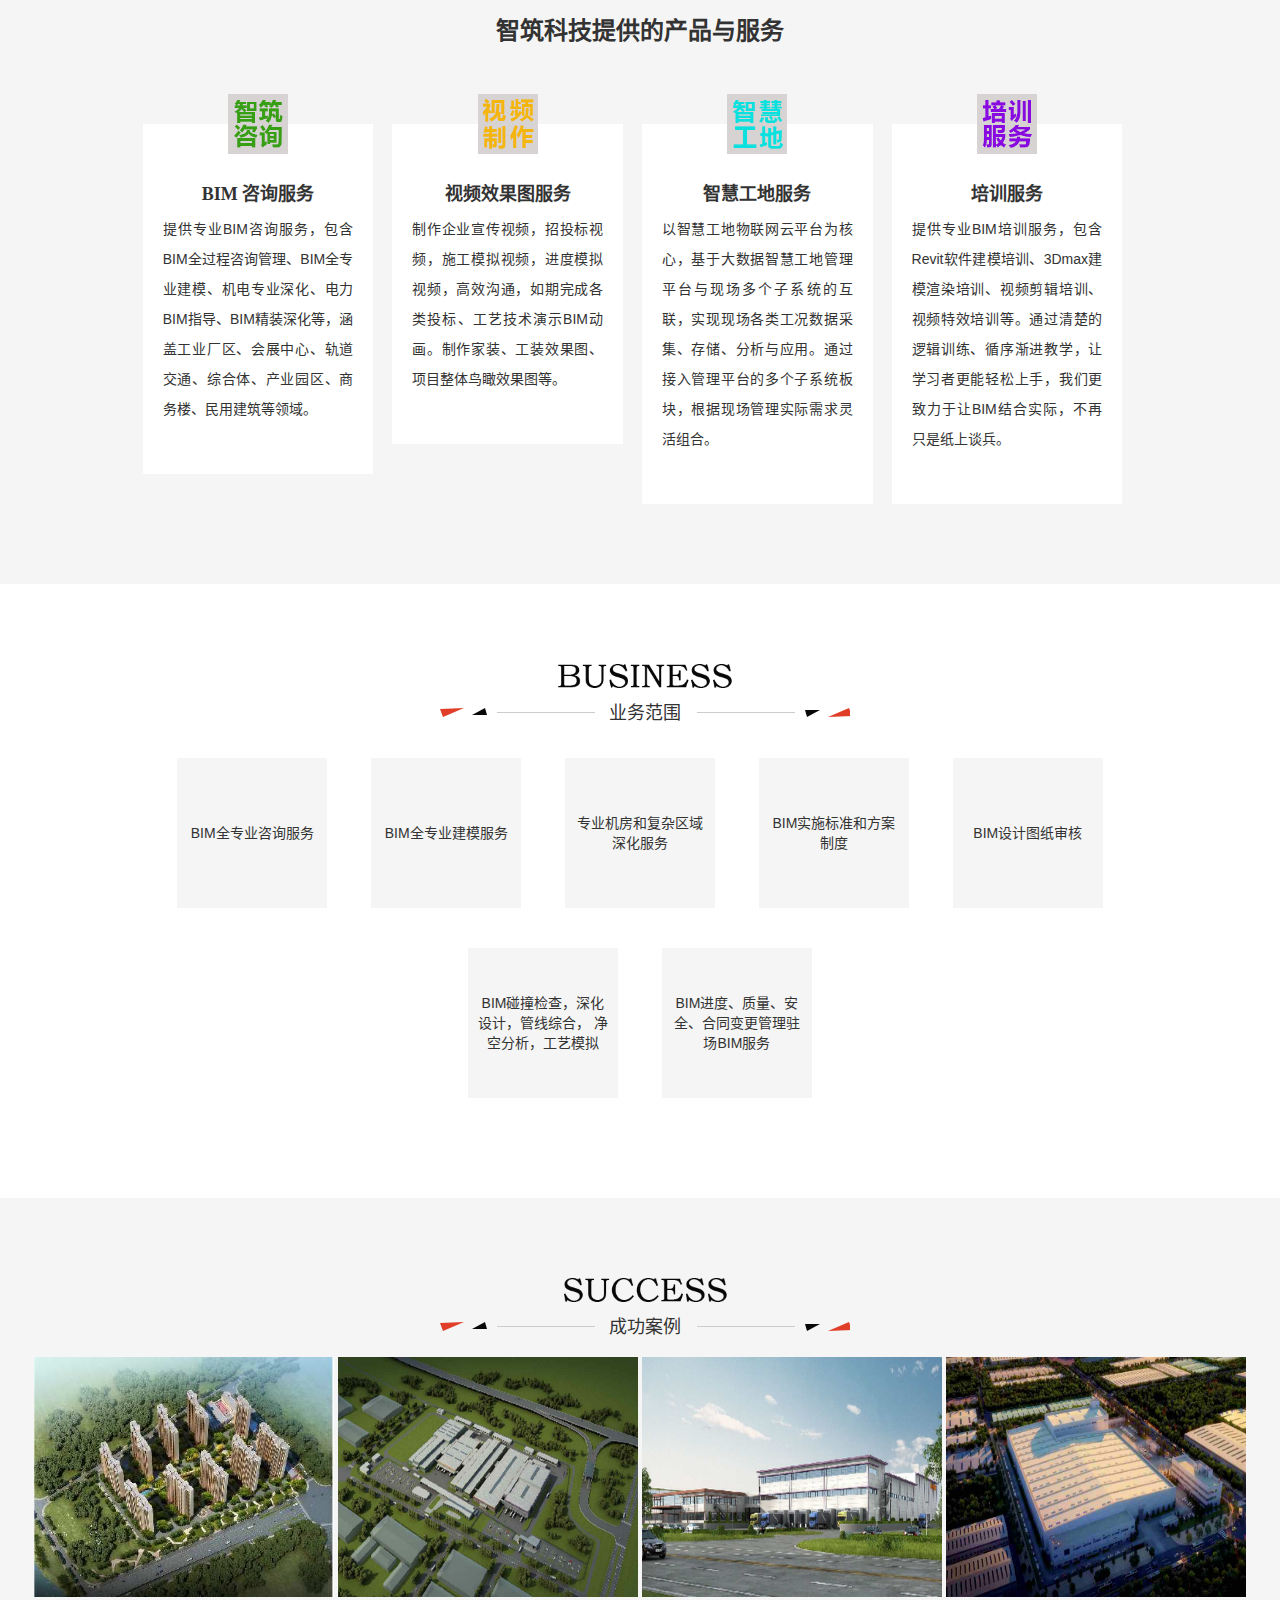
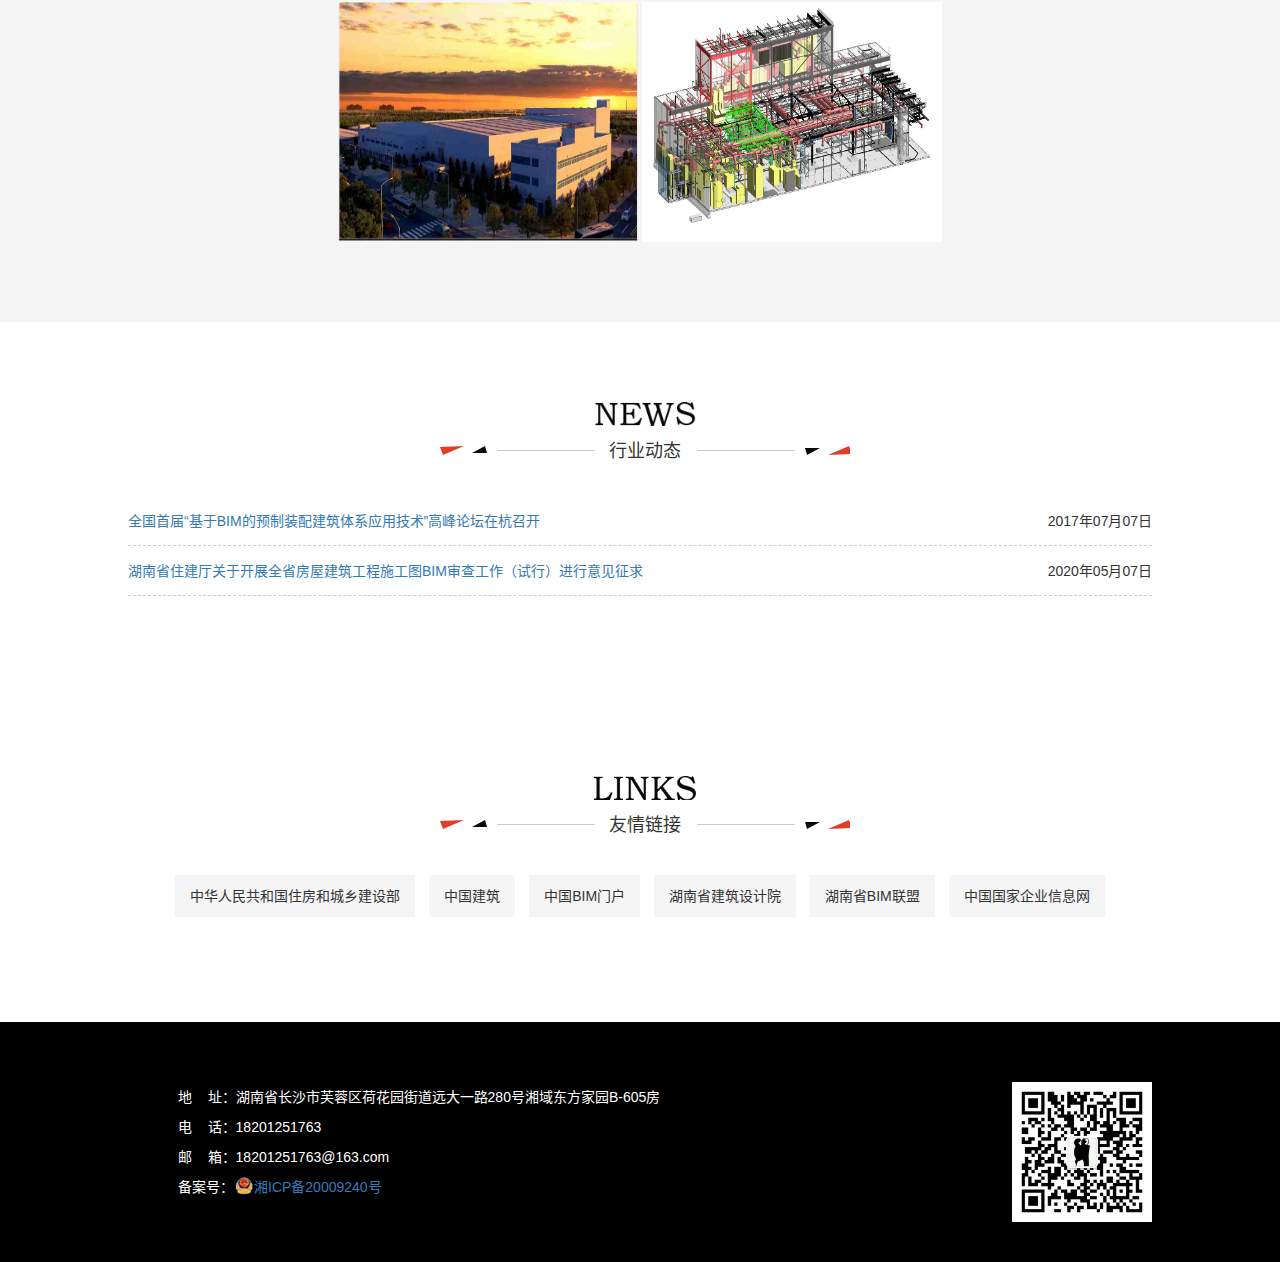
==== commit 8355945c: "mine" ====
--- a/index.html
+++ b/index.html
@@ -61,9 +61,10 @@
 					<img src="./images/aboutus.png" class="tip-img" alt="关于我们">
 					<span class="title-bj">关于我们</span>
 					<h3>全过程咨询+BIM咨询+BIM软件的专业服务公司</h3>
-					<p>湖南智筑建筑科技有限公司，以下简称"智筑科技"。"智筑科技"是一家专注于工程建设领域信息化的咨询及研发企业。智筑科技成立于2020年，经营业务包括以下几方面。建筑装饰材料的研发；建筑智能化建设工程软件开发；建筑行业建筑工程、建筑装饰工程、综合支架、管廊支架设计；动漫及衍生产品设计服务；工程咨询；工程技术咨询服务；工程项目管理服务；工程建设项目招标代理服务；工程技术服务；建材、综合支架、管廊支架的销售；软件批发；软件零售；软件技术服务；广告制作服务；广告发布服务；广告国内代理服务；广告设计；音乐及视频产品互联网销售；音频和视频设备租赁。
-					"智筑科技"锐意进取、专注技术、服务专业，为中国建筑多家世界500强和中国500强企业提供了优质服务，服务案例遍布全国，涵盖商业综合体、电力工程、产业园区、民用建筑等多个领域。典型服务案例有"青岛安德烈斯蒂尔动力工具"、"广州西门子配变智能化工厂项目"等。</p>
-				</div>
+					<p>湖南智筑建筑科技有限公司，以下简称"智筑科技"。"智筑科技"是一家专注于工程建设（AEC）领域信息化解决方案的公司。致力于建筑产品在咨询、设计、建造、运营阶段的大数据收集/分析/应用。
+						公司拥有专业化的BIM服务队伍，以及基于BIM、移动互联网、云计算等最新技术提供的一系列专业解决方案。</p>
+					<p>公司技术实力雄厚，核心团队均来自于世界五百强企业，具有完备的系统设计和项目管理经验。参与并领导了多个基于 BIM 技术的工程建设，并成功地为多个业主和施工单位提供BIM咨询服务，涵盖工业厂区、商业综合体、民用建筑、基础设施、电力建设、生态环保、铝模装配式等领域。</p>
+					</div>
 				<div class="myContent-info" id="product">
 					<img src="./images/products.png" class="tip-img"  alt="产品与服务">
 					<span class="title-bj">产品与服务</span>
--- a/index.css
+++ b/index.css
@@ -44,7 +44,7 @@
 		margin: auto;
 		line-height: 30px;
 		text-indent: 2em;
-		text-align: center;
+		text-align: left;
 	}
 	.tip-img{
 		height: 24px;
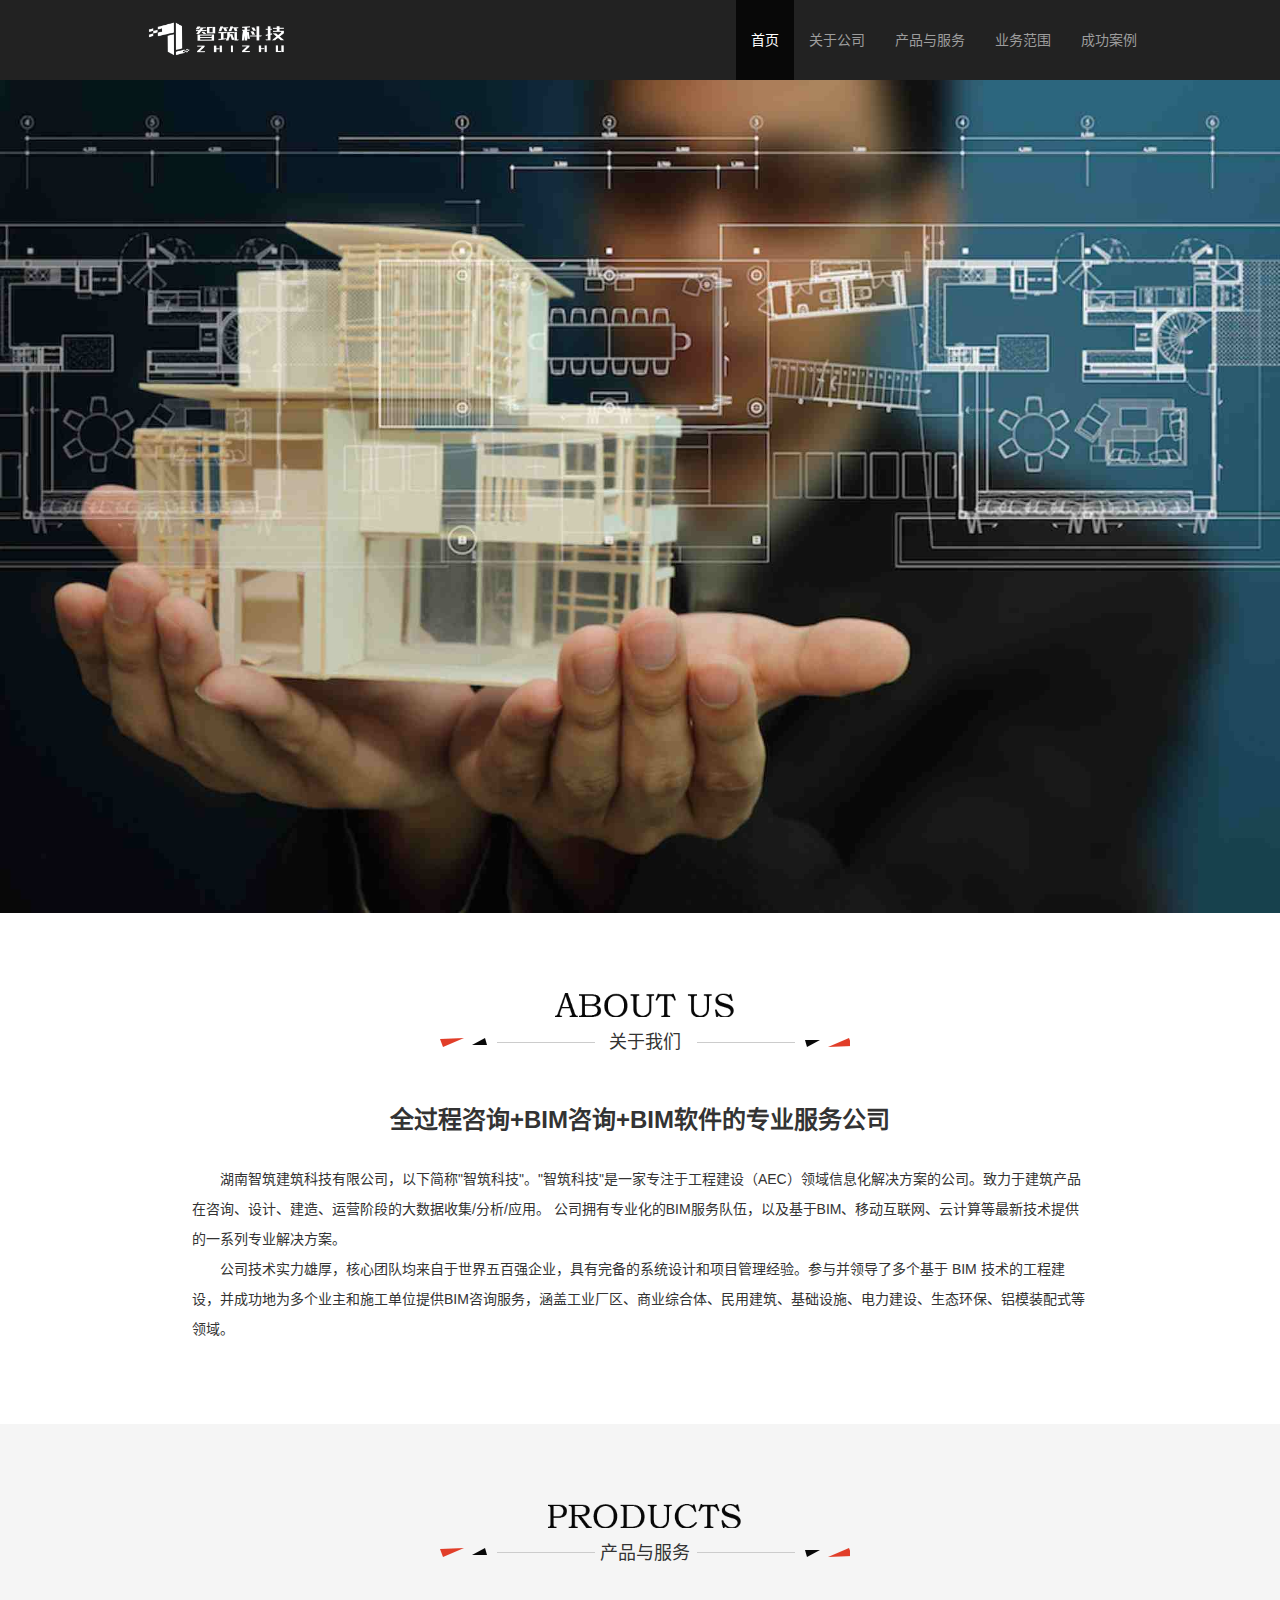
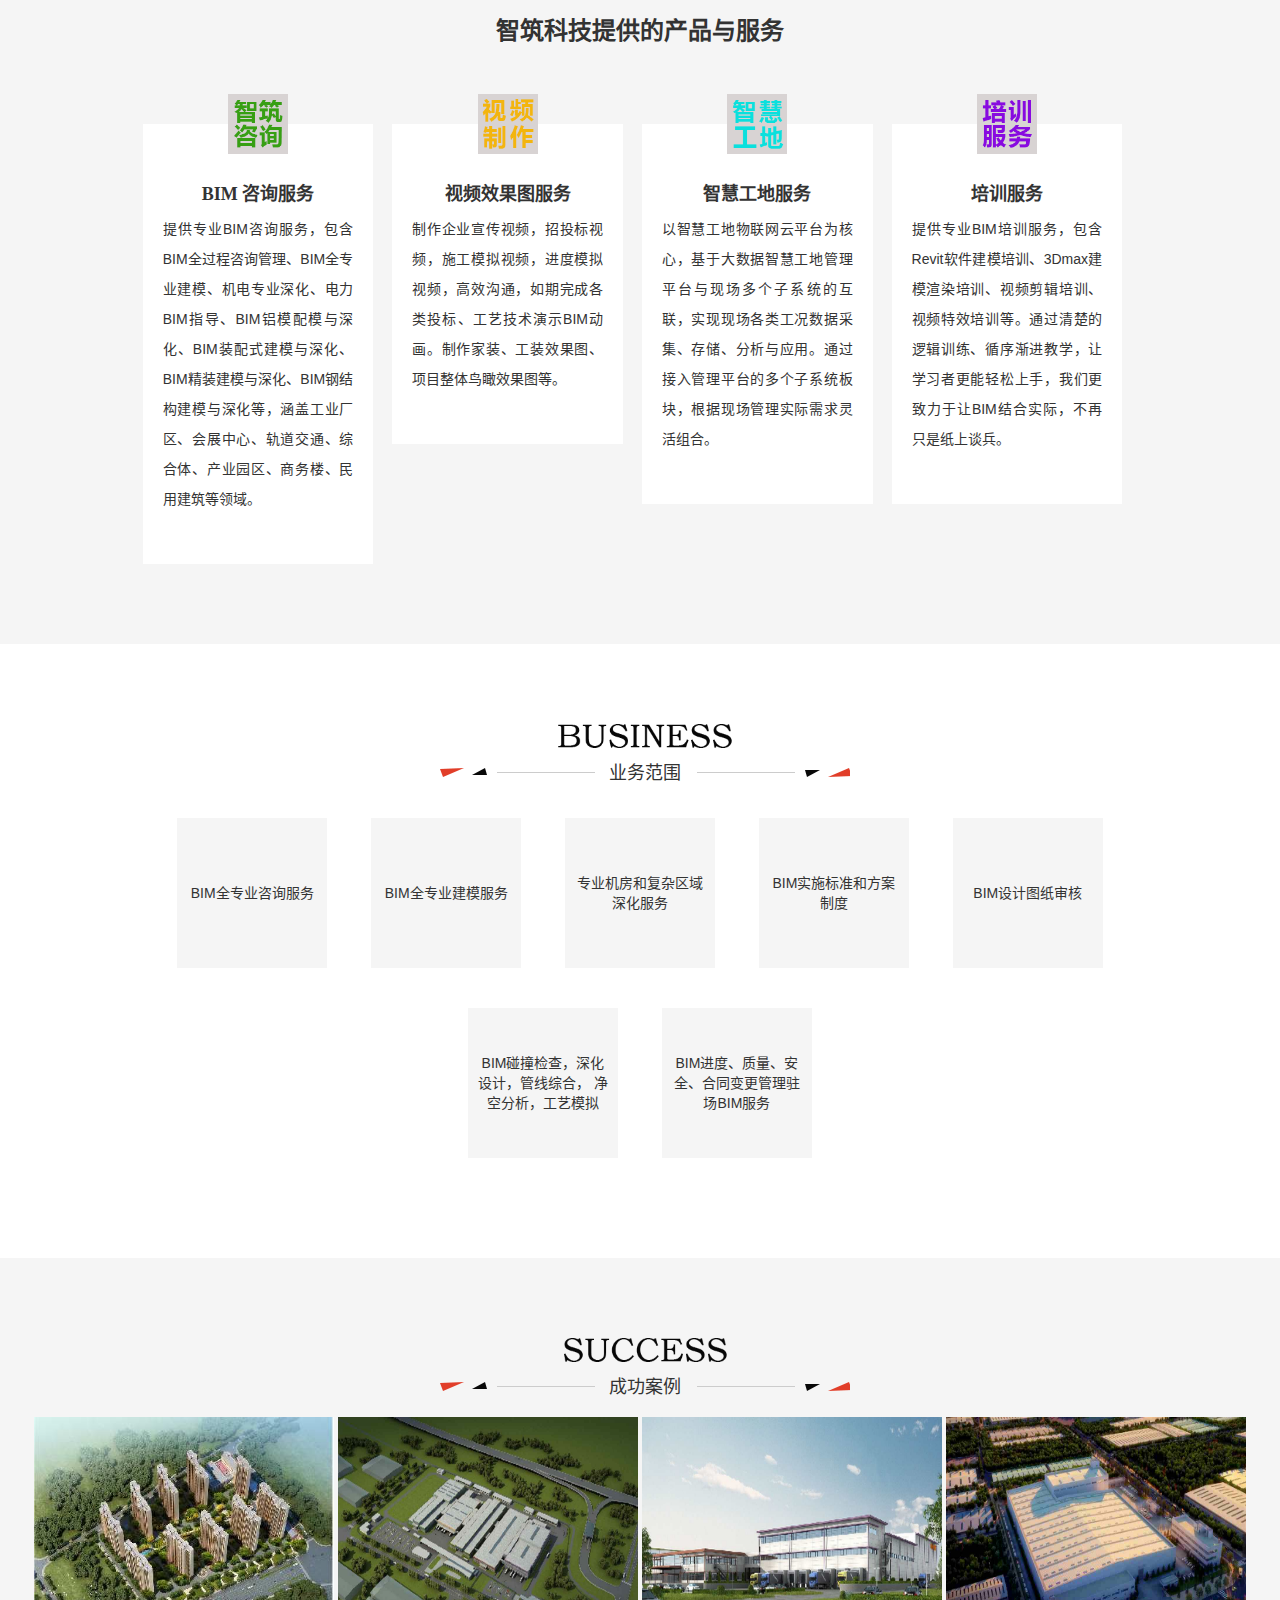
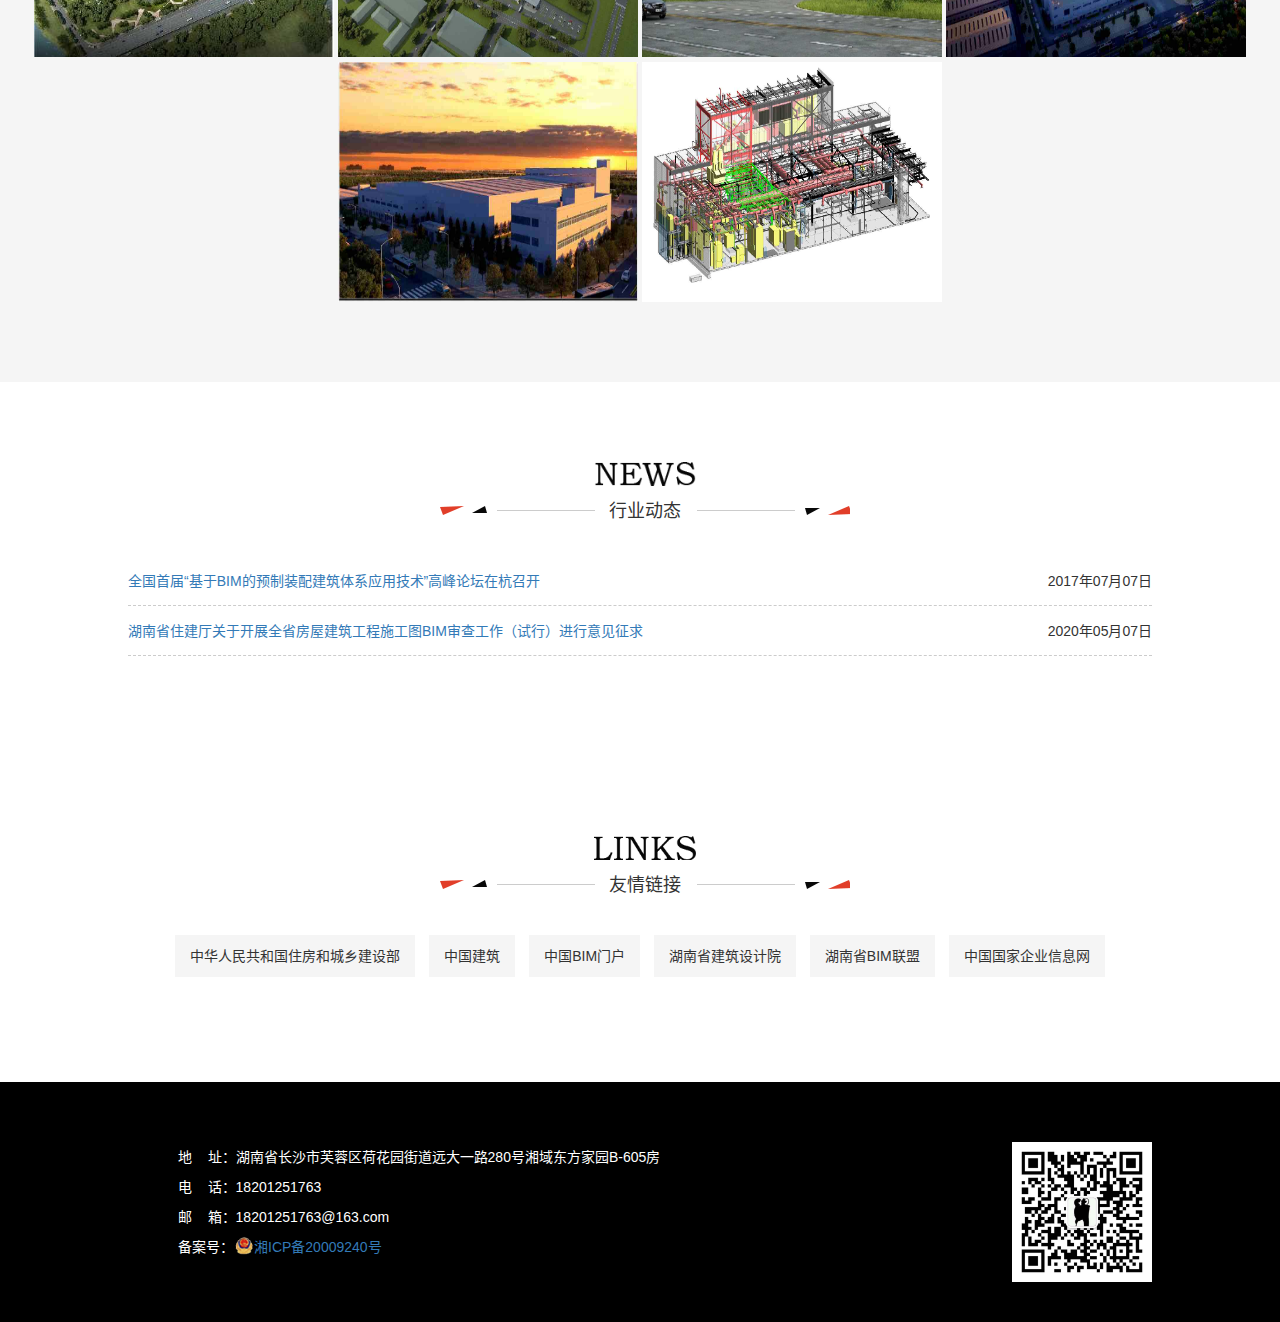
==== commit f999a8a7: "新增基础产品" ====
--- a/index.html
+++ b/index.html
@@ -65,7 +65,7 @@
 						公司拥有专业化的BIM服务队伍，以及基于BIM、移动互联网、云计算等最新技术提供的一系列专业解决方案。</p>
 					<p>公司技术实力雄厚，核心团队均来自于世界五百强企业，具有完备的系统设计和项目管理经验。参与并领导了多个基于 BIM 技术的工程建设，并成功地为多个业主和施工单位提供BIM咨询服务，涵盖工业厂区、商业综合体、民用建筑、基础设施、电力建设、生态环保、铝模装配式等领域。</p>
 					</div>
-				<div class="myContent-info" id="product">
+				<div class="myContent-info" id="product" onclick="openPage()">
 					<img src="./images/products.png" class="tip-img"  alt="产品与服务">
 					<span class="title-bj">产品与服务</span>
 					<h3>智筑科技提供的产品与服务</h3>
@@ -76,7 +76,7 @@
 							</div>
 							<div class="list-propduct-title">BIM 咨询服务</div>
 							<div class="list-propduct-content">
-								提供专业BIM咨询服务，包含BIM全过程咨询管理、BIM全专业建模、机电专业深化、电力BIM指导、BIM精装深化等，涵盖工业厂区、会展中心、轨道交通、综合体、产业园区、商务楼、民用建筑等领域。 
+								提供专业BIM咨询服务，包含BIM全过程咨询管理、BIM全专业建模、机电专业深化、电力BIM指导、BIM铝模配模与深化、BIM装配式建模与深化、BIM精装建模与深化、BIM钢结构建模与深化等，涵盖工业厂区、会展中心、轨道交通、综合体、产业园区、商务楼、民用建筑等领域。  
 							</div>
 						</div>
 						<div class="list-product">
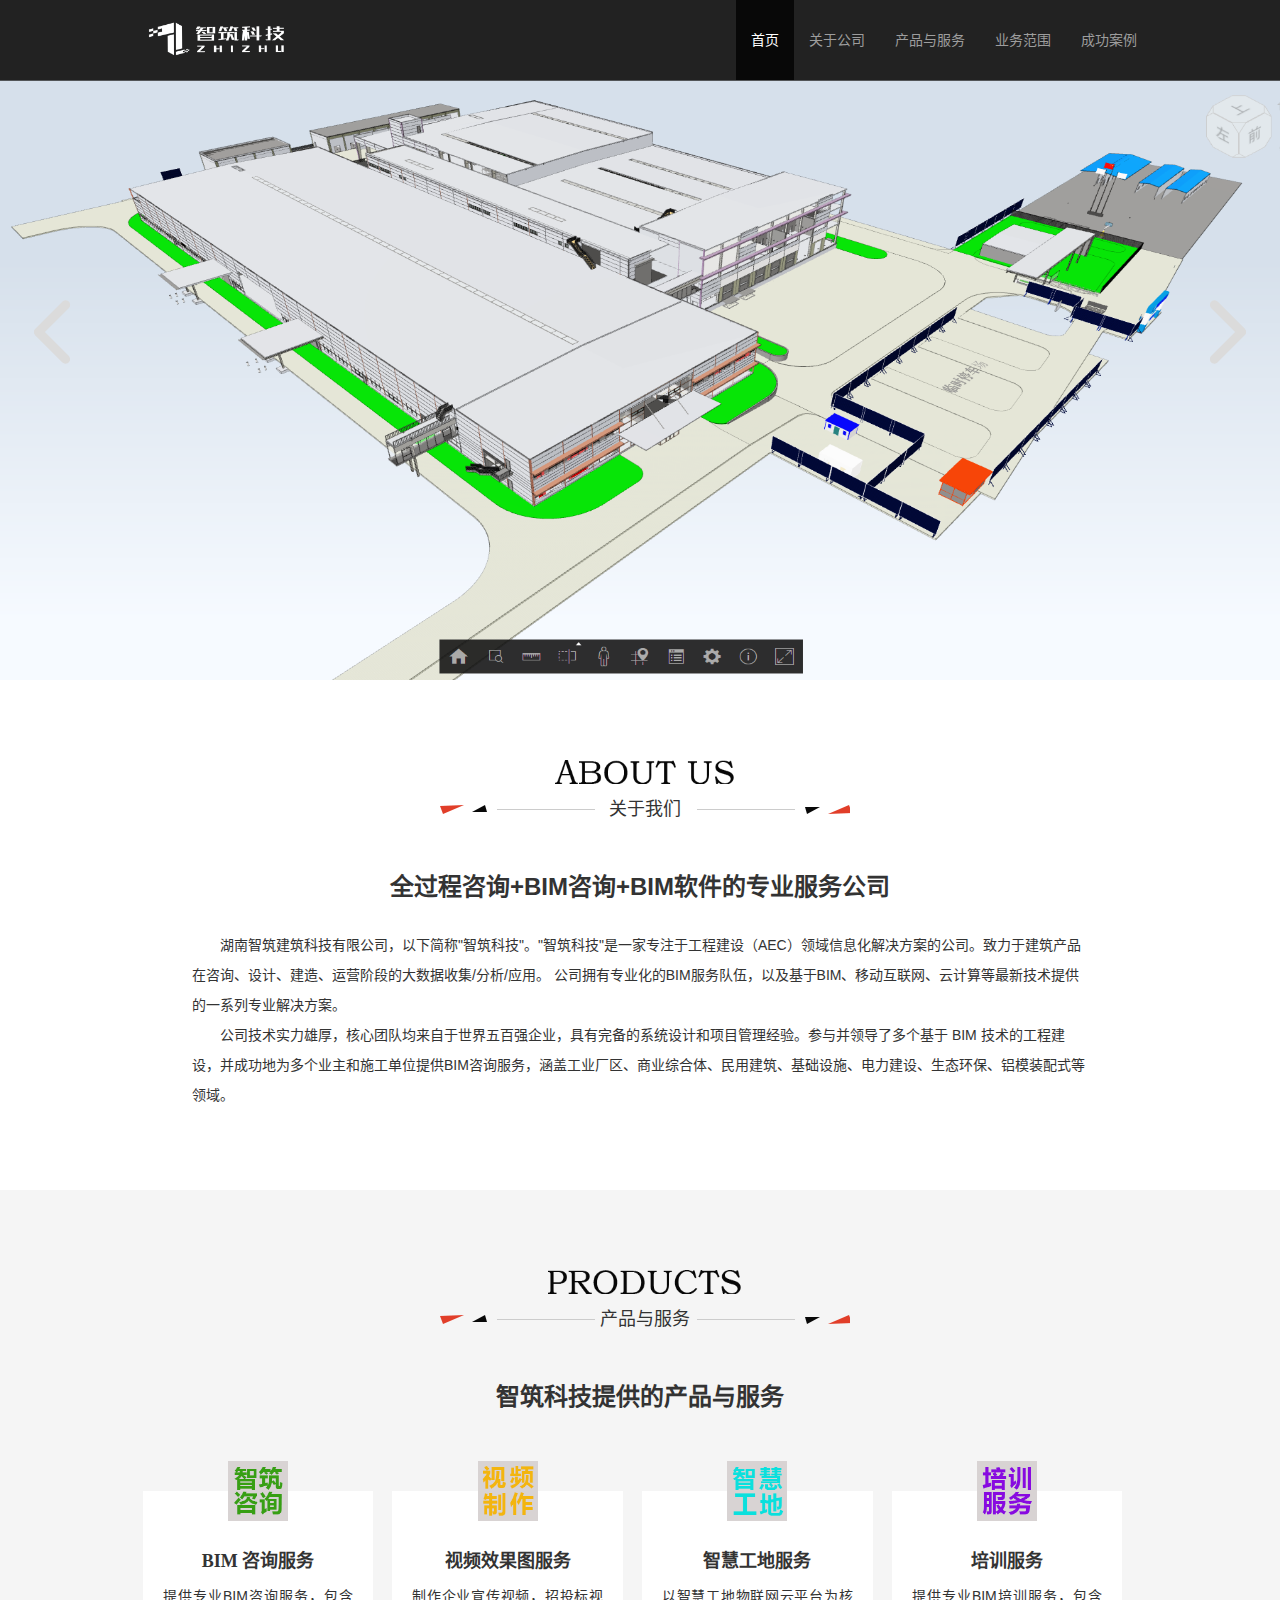
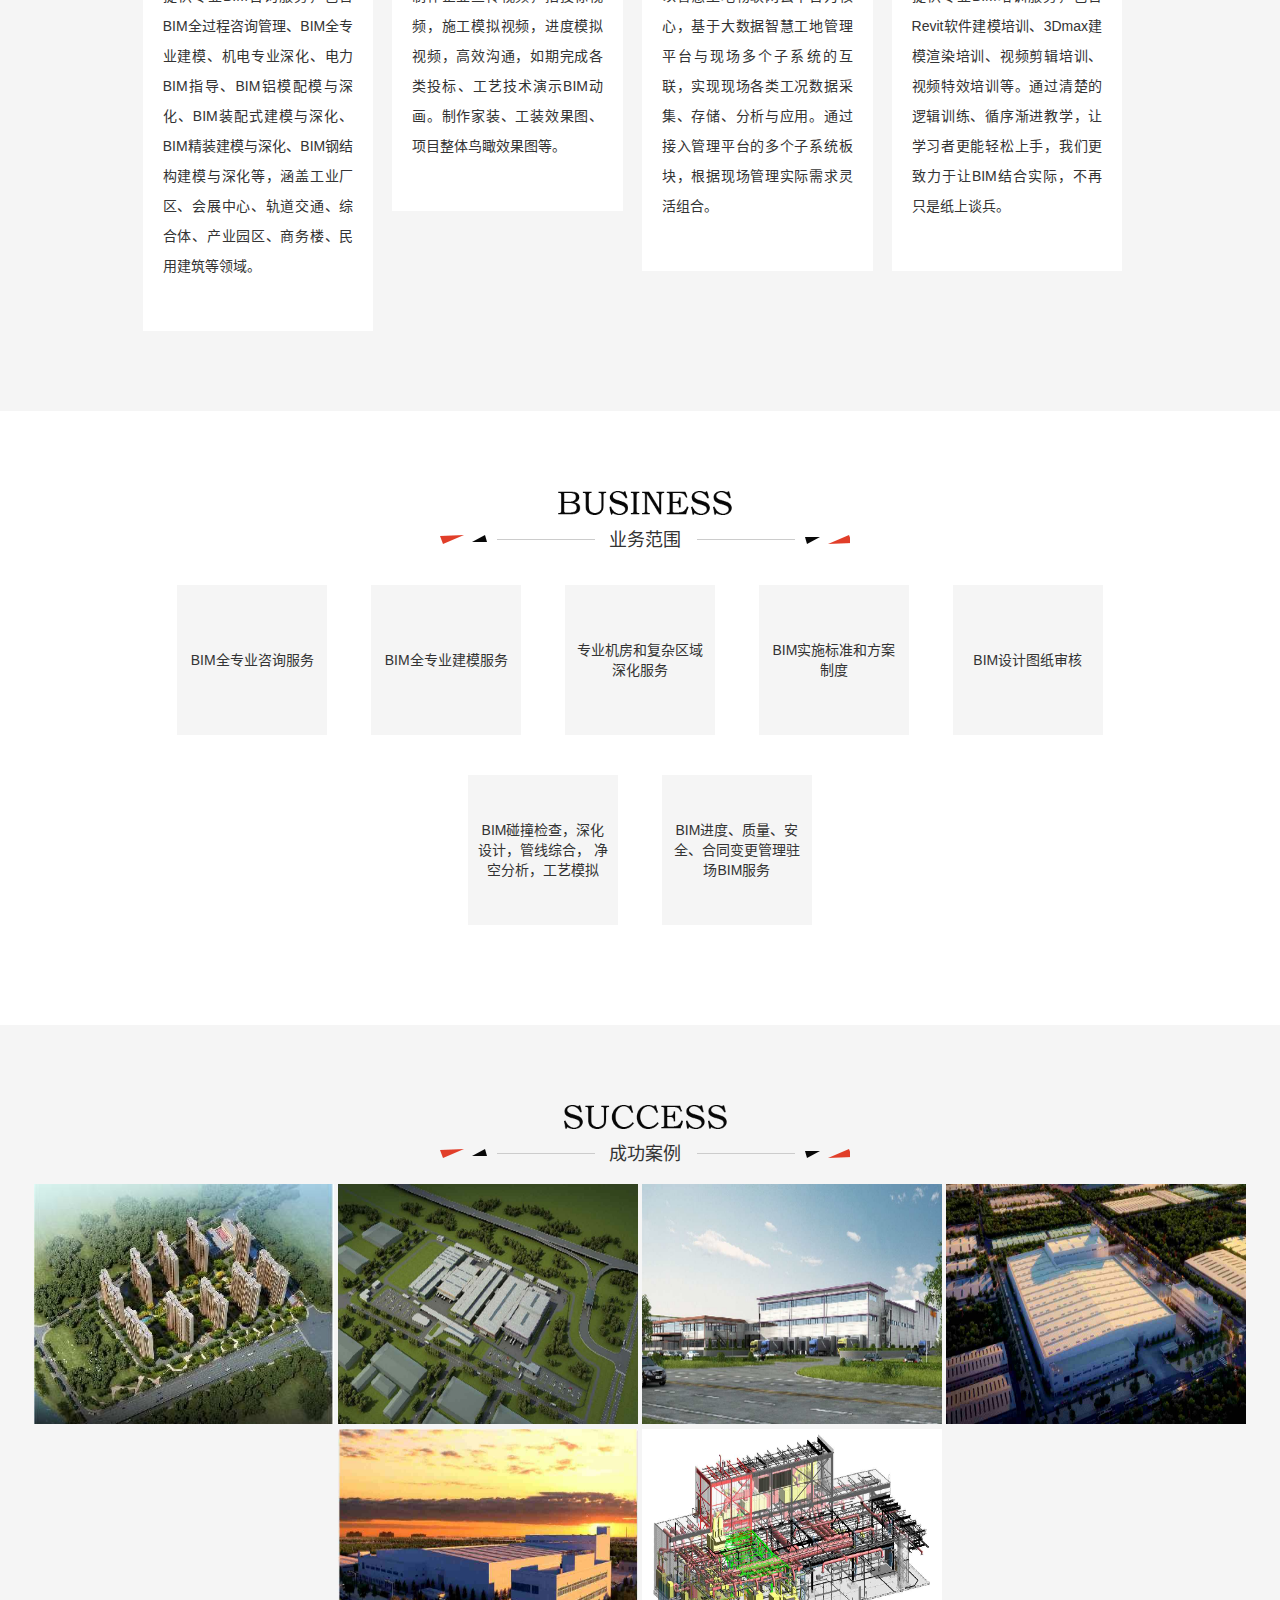
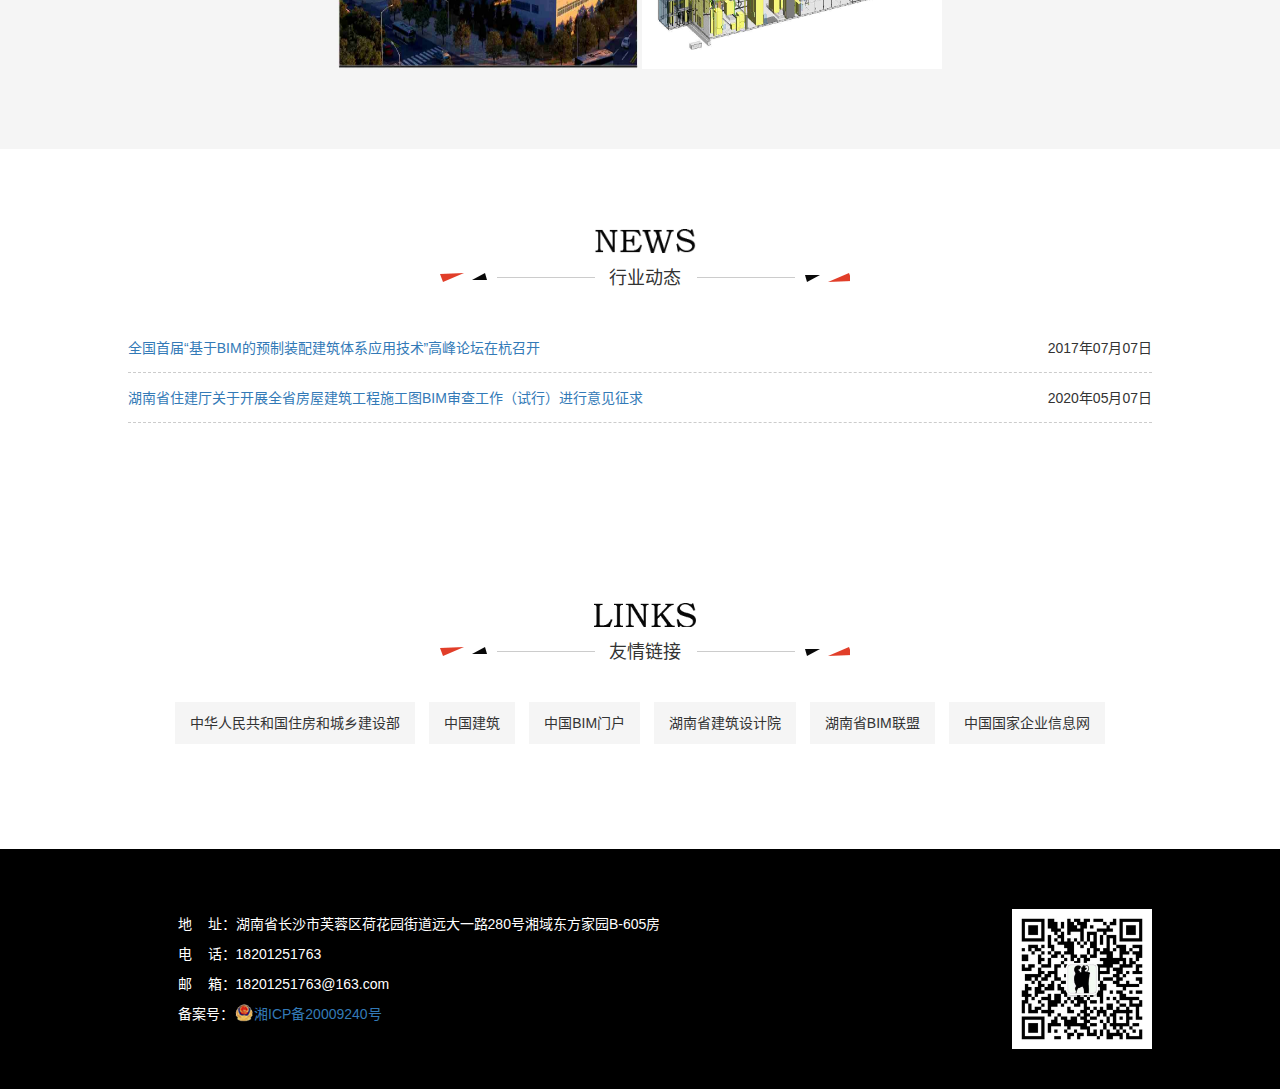
==== commit fc66837a: "mypage" ====
--- a/index.html
+++ b/index.html
@@ -56,7 +56,11 @@
 				</div><!-- /.container-fluid -->
 			</nav>
 			<div class="mycontent">
-				<img src="./images/banner2.png" id="headerImg">
+				<img src="./images/banner5.png" id="headerImg">
+				<div class="leftArrow" id="leftArrow">
+				</div>
+				<div class="rightArrow" id="rightArrow">
+				</div>
 				<div class="myContent-info" id="aboutus">
 					<img src="./images/aboutus.png" class="tip-img" alt="关于我们">
 					<span class="title-bj">关于我们</span>
--- a/index.css
+++ b/index.css
@@ -21,9 +21,32 @@
 		position: relative;
 		margin-top: 40px;
 	}
+	.leftArrow{
+		position: absolute;
+		left: 20px;
+		top: 240px;
+		width: 64px;
+		height: 64px;
+		background-image: url(/images/left1.png);
+	}
+	.leftArrow:hover{
+		background-image: url(/images/left.png);
+	}
+	.rightArrow{
+		position: absolute;
+		right: 20px;
+		top: 240px;
+		width: 64px;
+		height: 64px;
+		background-image: url(/images/right1.png);
+	}
+	.rightArrow:hover{
+		background-image: url(/images/right.png);
+	}
 	#headerImg{
-		width: 100%;
-		/* height: 300px; */
+		margin-top: 20px;
+		width: 100%;
+		max-height: 600px;
 		background-position: center center;
 		background-size: 100%;
 		background-repeat: no-repeat;
@@ -273,6 +296,9 @@
 	#headerImg{
 		width: 100%;
 	}
+	.leftArrow,.rightArrow{
+		display: none;
+	}
 	.myContent-info{
 		width: 100%;
 		text-align: center;
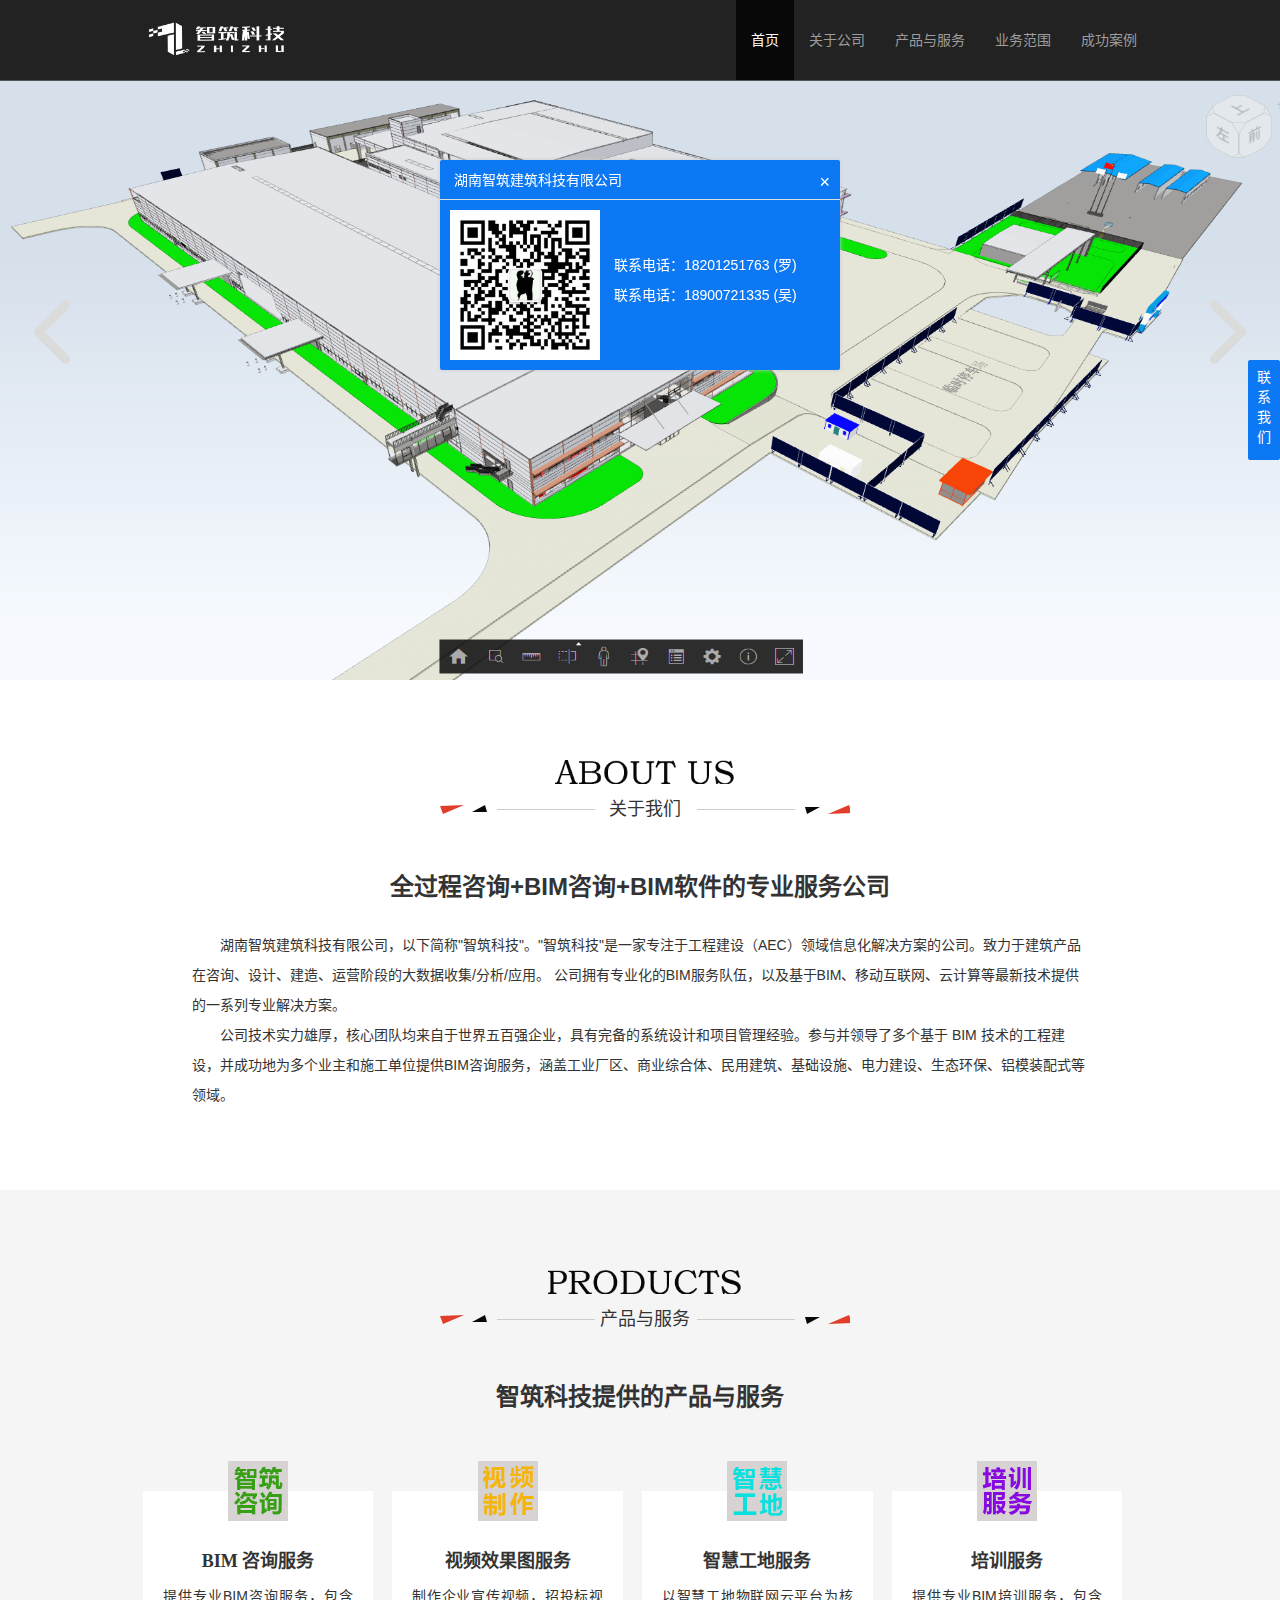
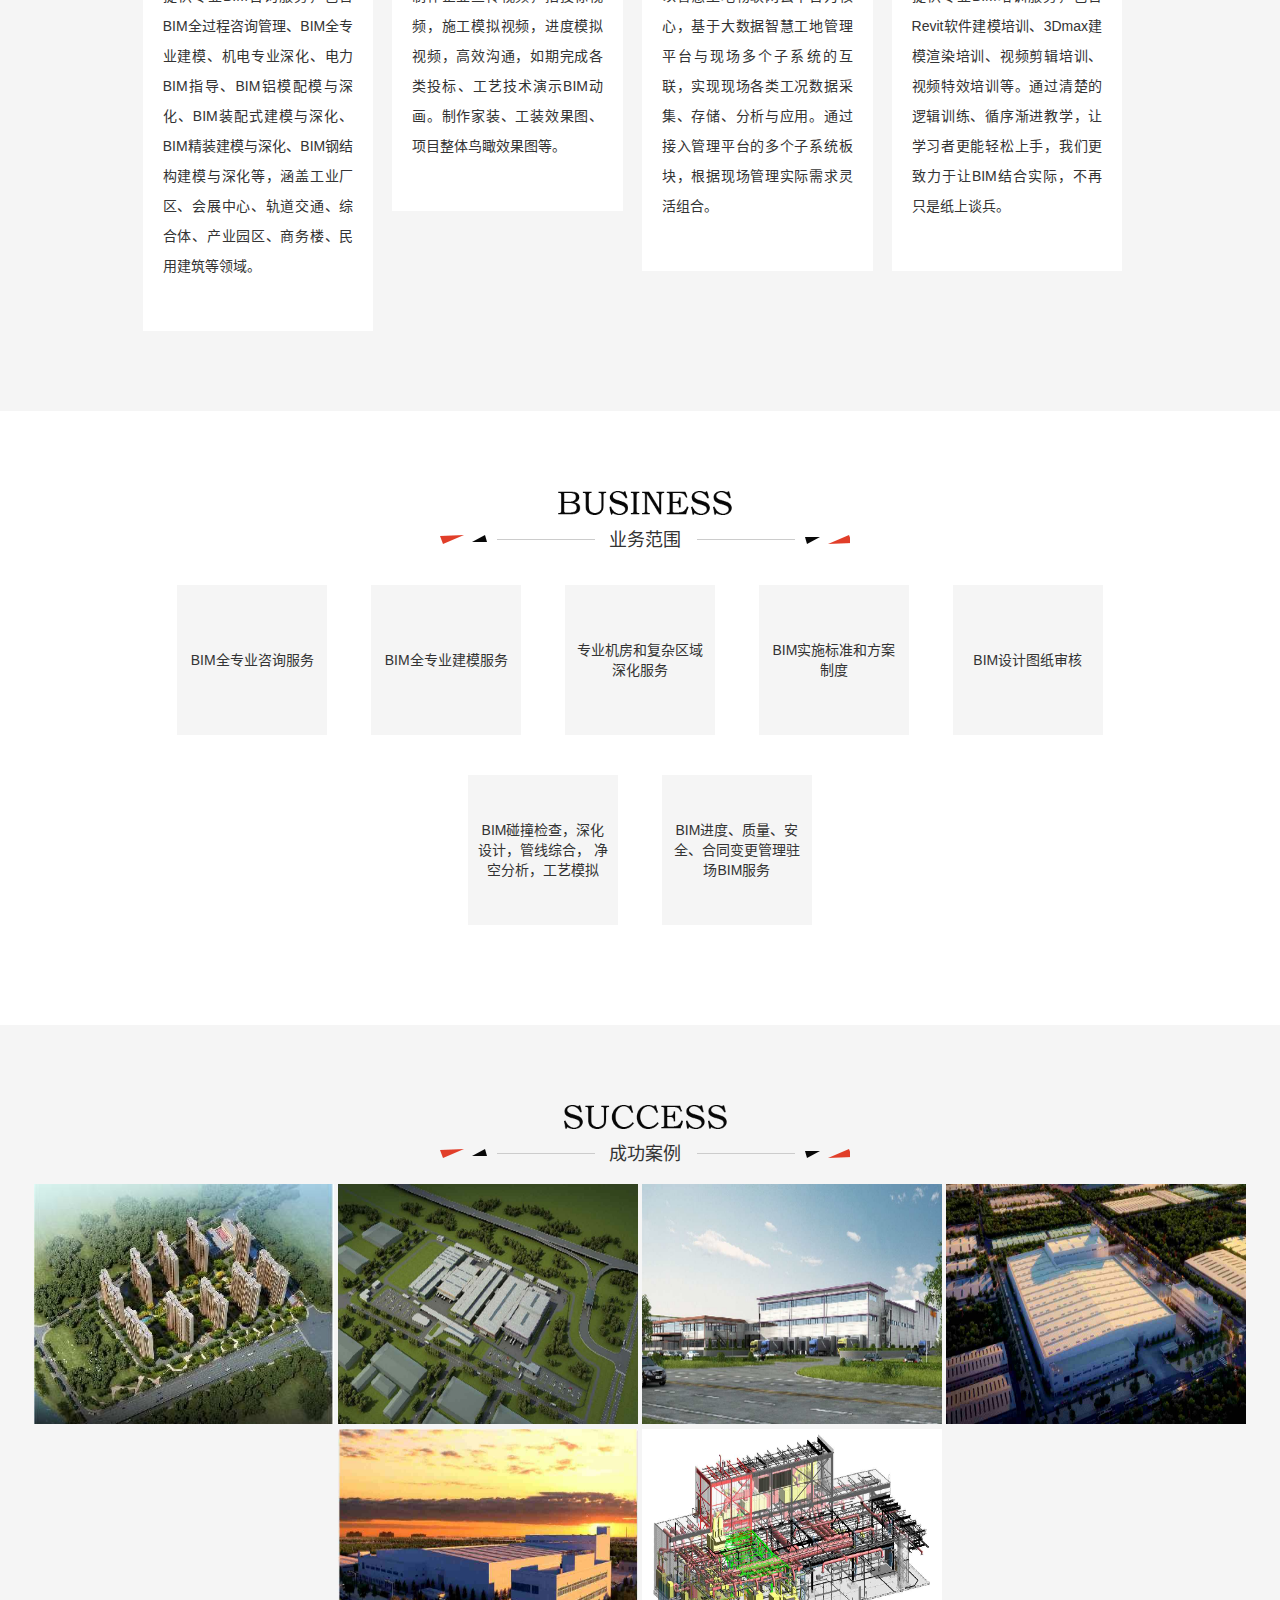
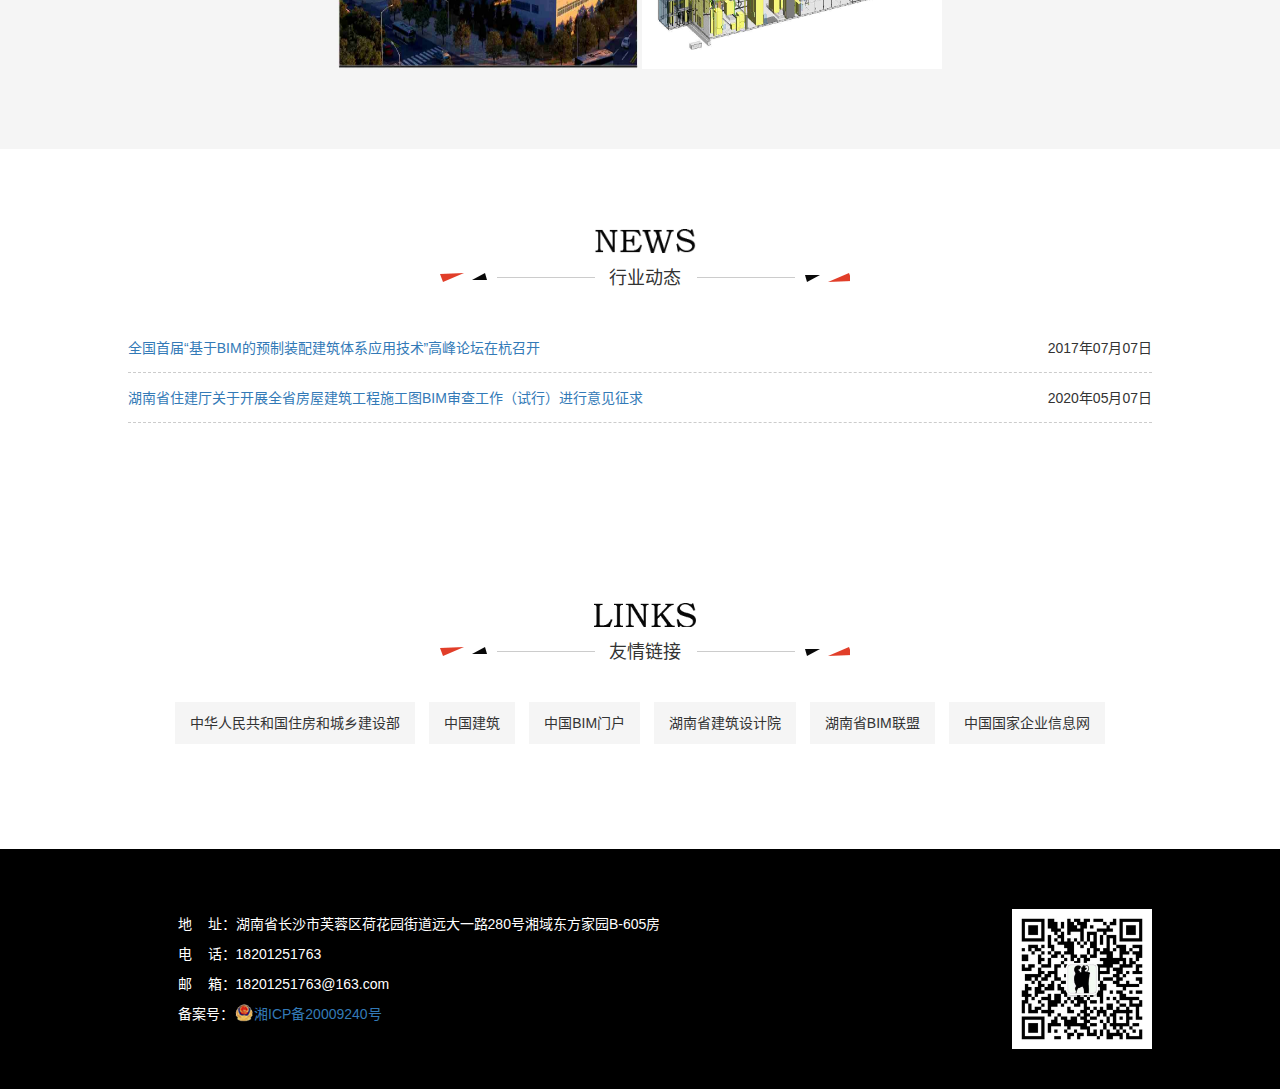
==== commit 3a61d349: "新的提交增加弹框" ====
--- a/index.html
+++ b/index.html
@@ -46,11 +46,11 @@
 					</div>
 					<div class="collapse navbar-collapse" id="bs-example-navbar-collapse-1">
 						<ul class="nav navbar-nav navbar-right">
-							<li id="homeSelect" class="navli active"><a href="#">首页</a></li>
-							<li id="aboutSelect" class="navli"><a href="#aboutus">关于公司</a></li>
-							<li id="saleSelect" class="navli"><a href="#product">产品与服务</a></li>
-							<li id="contactSelect" class="navli"><a href="#business">业务范围</a></li>
-							<li id="contactSelect" class="navli"><a href="#success">成功案例</a></li>
+							<li id="homeSelect" class="navli active"><a href="/index.html#">首页</a></li>
+							<li id="aboutSelect" class="navli"><a href="/index.html#aboutus">关于公司</a></li>
+							<li id="saleSelect" class="navli"><a href="/index.html#product">产品与服务</a></li>
+							<li id="contactSelect" class="navli"><a href="/index.html#business">业务范围</a></li>
+							<li id="contactSelect" class="navli"><a href="/index.html#success">成功案例</a></li>
 						</ul>
 					</div><!-- /.navbar-collapse -->
 				</div><!-- /.container-fluid -->
@@ -69,12 +69,12 @@
 						公司拥有专业化的BIM服务队伍，以及基于BIM、移动互联网、云计算等最新技术提供的一系列专业解决方案。</p>
 					<p>公司技术实力雄厚，核心团队均来自于世界五百强企业，具有完备的系统设计和项目管理经验。参与并领导了多个基于 BIM 技术的工程建设，并成功地为多个业主和施工单位提供BIM咨询服务，涵盖工业厂区、商业综合体、民用建筑、基础设施、电力建设、生态环保、铝模装配式等领域。</p>
 					</div>
-				<div class="myContent-info" id="product" onclick="openPage()">
+				<div class="myContent-info" id="product">
 					<img src="./images/products.png" class="tip-img"  alt="产品与服务">
 					<span class="title-bj">产品与服务</span>
 					<h3>智筑科技提供的产品与服务</h3>
 					<div class="cpandfw">
-						<div class="list-product">
+						<div class="list-product" onclick="openPage('./product.html')">
 							<div class="list-propduct-logo">
 								<img src="./images/pro1.png" alt="">
 							</div>
@@ -83,7 +83,7 @@
 								提供专业BIM咨询服务，包含BIM全过程咨询管理、BIM全专业建模、机电专业深化、电力BIM指导、BIM铝模配模与深化、BIM装配式建模与深化、BIM精装建模与深化、BIM钢结构建模与深化等，涵盖工业厂区、会展中心、轨道交通、综合体、产业园区、商务楼、民用建筑等领域。  
 							</div>
 						</div>
-						<div class="list-product">
+						<div class="list-product" onclick="openPage('./video.html')">
 							<div class="list-propduct-logo">
 								<img src="./images/pro2.png" alt="">
 							</div>
@@ -92,7 +92,7 @@
 								制作企业宣传视频，招投标视频，施工模拟视频，进度模拟视频，高效沟通，如期完成各类投标、工艺技术演示BIM动画。制作家装、工装效果图、项目整体鸟瞰效果图等。
 							</div>
 						</div>
-						<div class="list-product">
+						<div class="list-product" >
 							<div class="list-propduct-logo">
 								<img src="./images/pro3.png" alt="">
 							</div>
@@ -209,6 +209,24 @@
 				</div>
 			</div>
 		</div>
+		<div class="openpopup" onclick="openContact()">
+			联系我们
+		</div>
+		<div class='contactBox' id="contactBox">
+			<div class="header">
+				湖南智筑建筑科技有限公司
+				<span class='closeBox' onclick="closeContact()">×</span>
+			</div>
+			<div class="callBox">
+				<div class='callWx'>
+					<img src='/images/wx.jpg'>
+				</div>
+				<div class="callPhone">
+					<p>联系电话：18201251763 (罗)</p>
+					<p>联系电话：18900721335 (吴)</p>
+				</div>
+			</div>
+		</div>
 		<script src="https://cdn.jsdelivr.net/npm/jquery@1.12.4/dist/jquery.min.js"></script>
 		<script src="https://cdn.jsdelivr.net/npm/bootstrap@3.3.7/dist/js/bootstrap.min.js"></script>
 		<script type="text/javascript" src="./common.js"></script>
--- a/index.css
+++ b/index.css
@@ -279,6 +279,7 @@
 		width: 140px;
 		height: auto;
 	}
+
 }
 
 @media (max-width: 768px){
@@ -521,4 +522,67 @@
 		width: 140px;
 		height: auto;
 	}
+}
+.contactBox{
+	width:400px;
+	height:210px;
+	background: rgb(13, 120, 243);
+	z-index:9999;
+	position: fixed;
+	top:160px;
+	right:calc((100vw - 400px)/2);
+	box-shadow: 0 0px 4px #ccc;
+	border-radius: 2px;
+}
+.header{
+	width:100%;
+	position: relative;
+	height: 40px;
+	line-height: 40px;
+	border-bottom: 1px solid #dedede;
+	text-indent: 1em;
+	color: #fff;
+}
+.closeBox {
+	position: absolute;
+	top: 2px;
+	right: 10px;
+	font-size: 18px;
+	color: #fff;
+	cursor: pointer;
+}
+.callBox{
+	width: 100%;
+	height: 160px;
+	padding:10px;
+	box-sizing: border-box;
+}
+.callBox .callWx,.callBox .callPhone{
+	display: inline-block;
+	vertical-align: middle;
+}
+.callPhone{
+	width:220px;
+	text-align: left;
+	padding-left: 10px;
+	color: #fff;
+
+}
+.callBox .callWx img{
+	width: 150px;
+	height: 150px;
+}
+.openpopup{
+	position: fixed;
+	top:40%;
+	right:0px;
+	width: 32px;
+	padding: 6px;
+	height: 100px;
+	text-align: center;
+	border: 1px solid rgb(13, 120, 243);
+	background: rgb(13, 120, 243);
+	color: #fff;
+	border-radius: 2px;
+	cursor: pointer;
 }